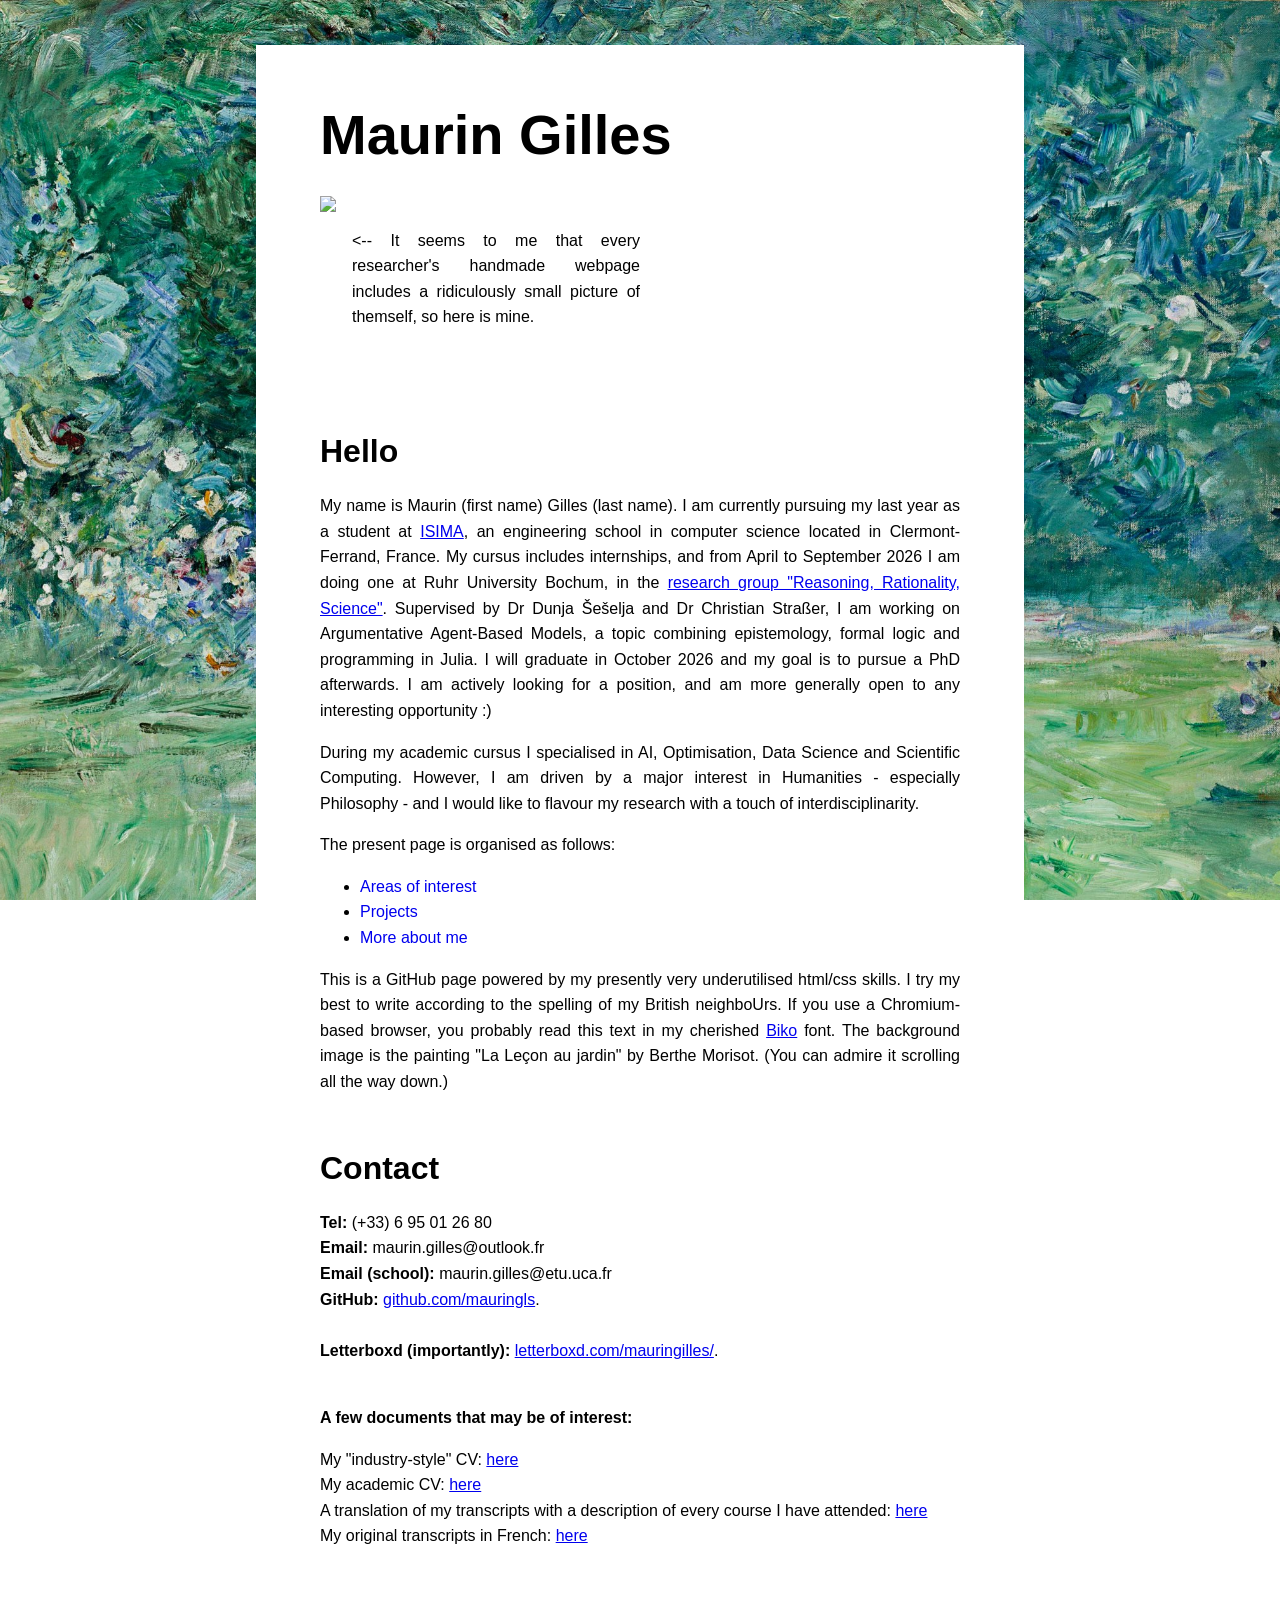
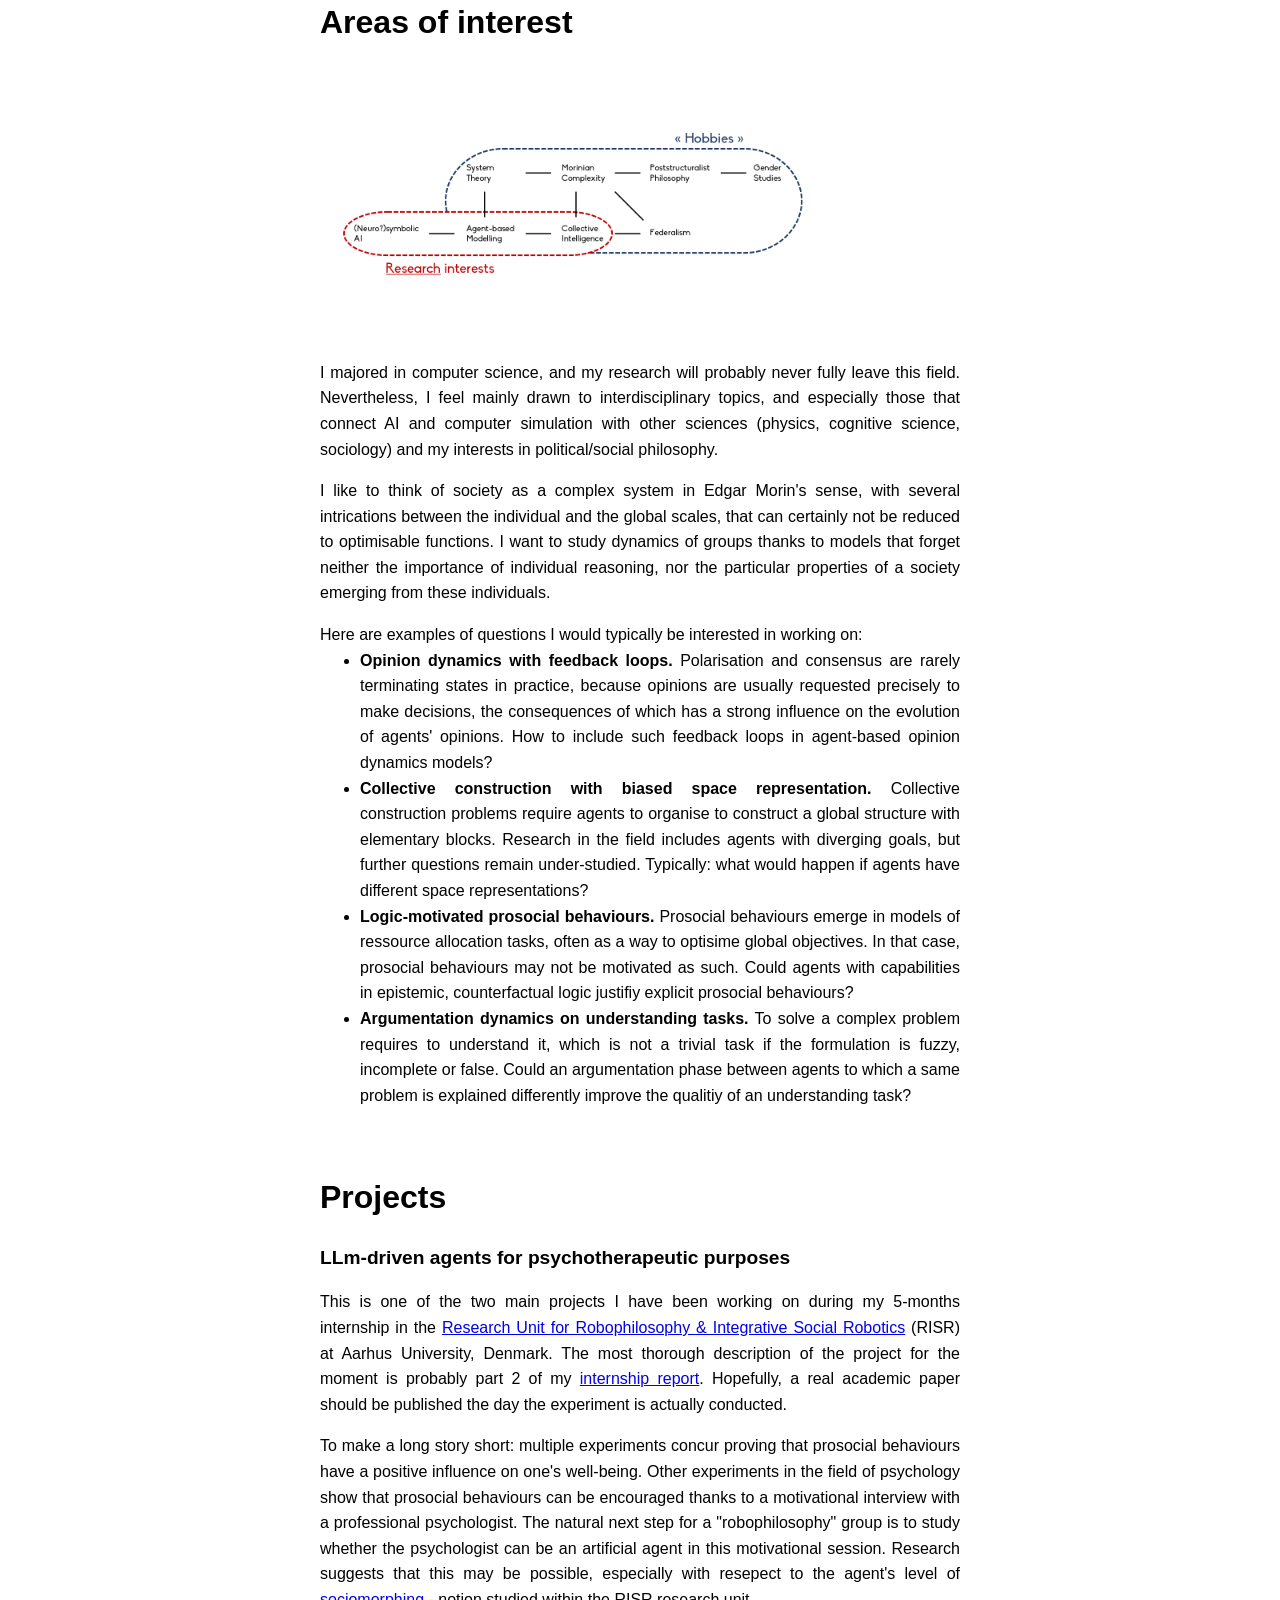
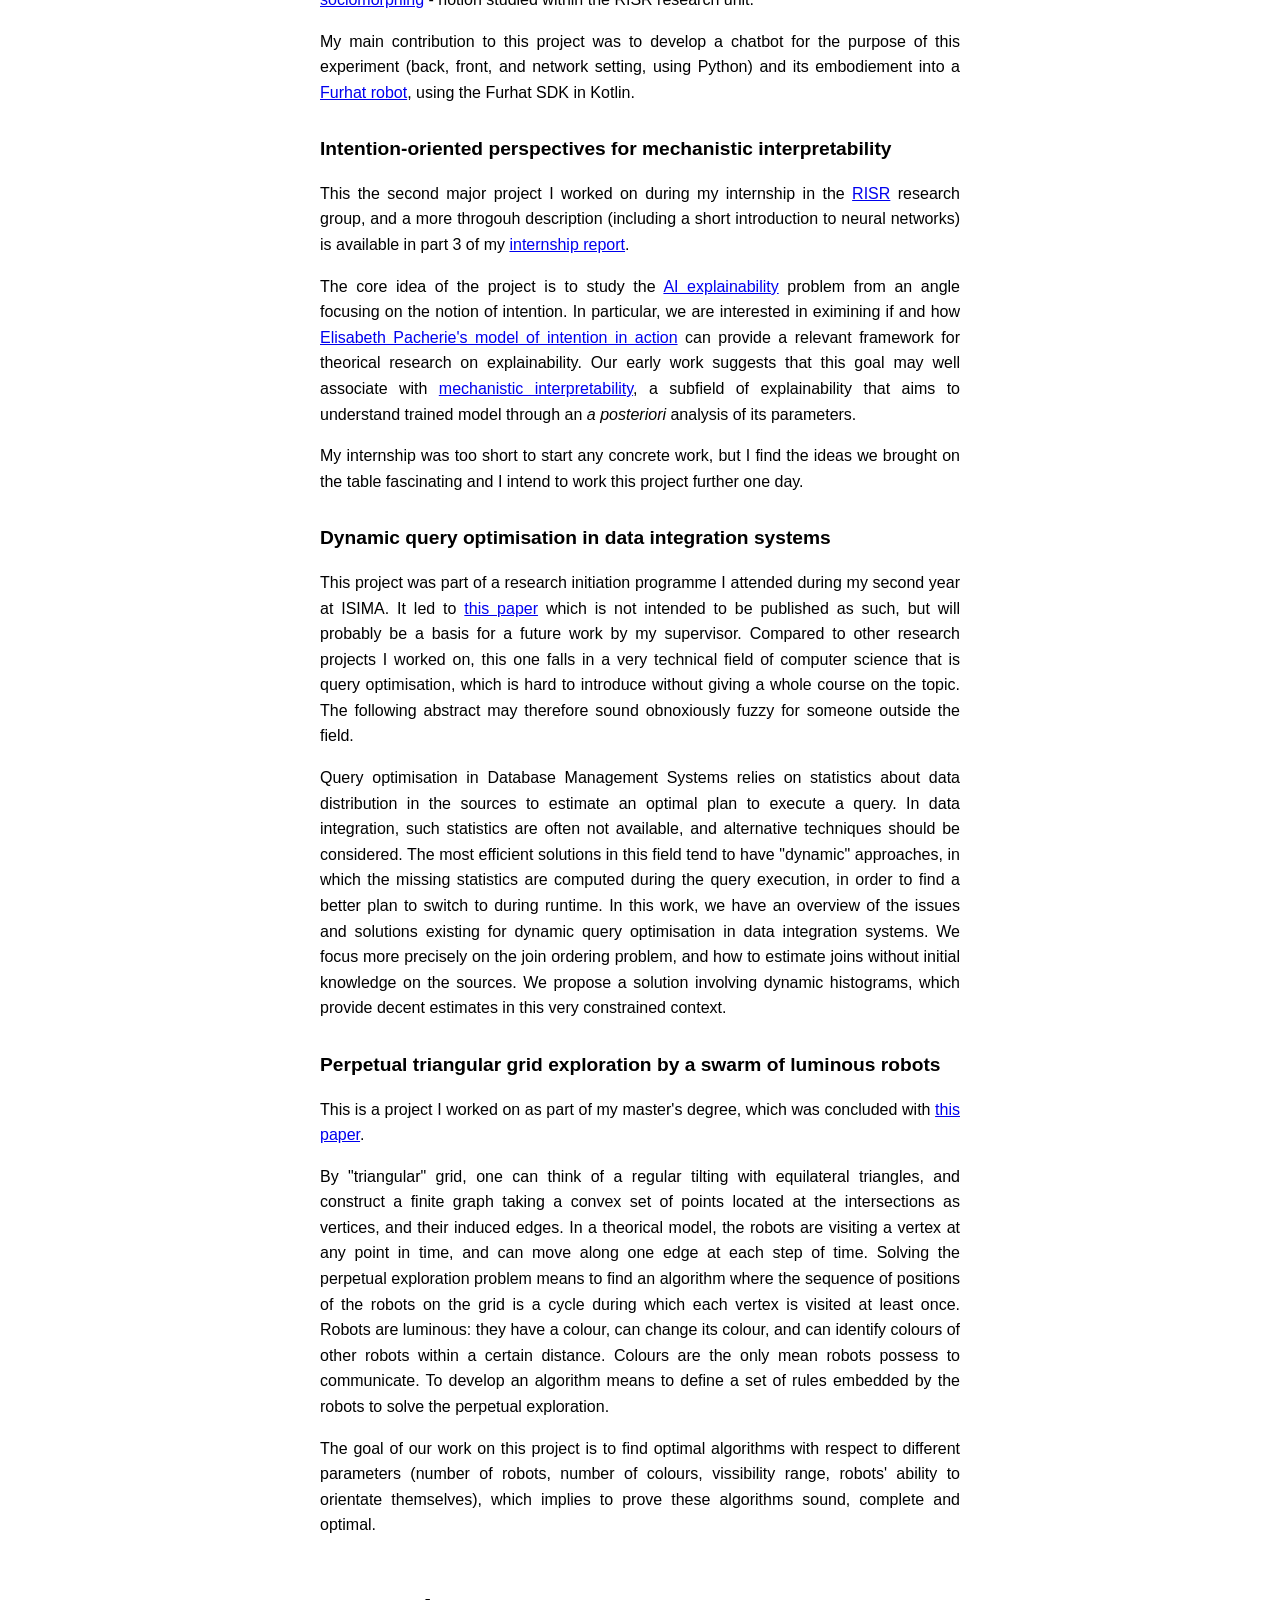
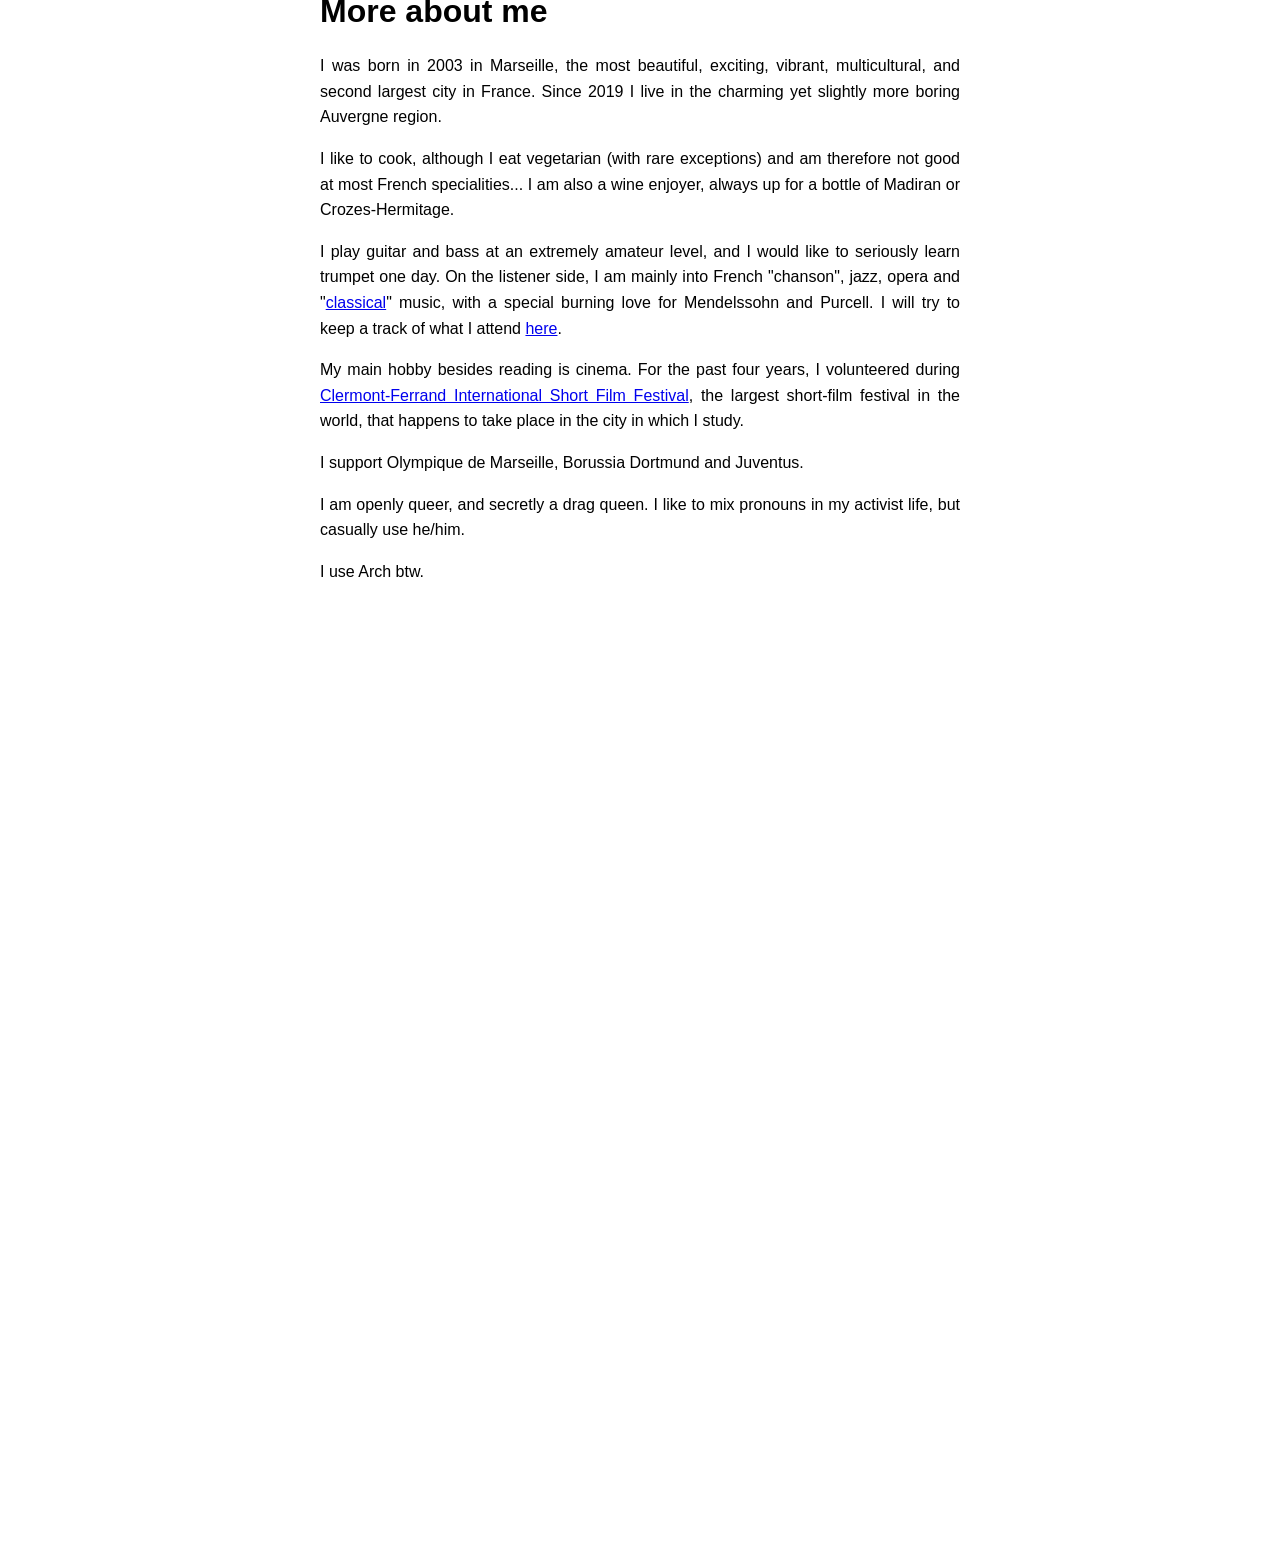
==== index.html @ c5a10802 "foot" ====
<!DOCTYPE html>
<html lang="en">
<head>
    <title>Maurin Gilles</title>
    <meta name="description" content="Maurin Gilles">
    <meta name="keywords" content="Maurin, Gilles, Maurin Gilles">
    <meta name="author" content="Maurin Gilles">
    <meta name="viewport" content="width=device-width, initial-scale=1">
    <meta charset="utf-8">
    <link rel="stylesheet" type="text/css" href="style.css">
</head>

<body>
    <h1>Maurin Gilles</h1>

    <div id="keywords">
        maurin, gilles, maurin gilles, morin, morin gilles, giles, maurin giles, morin giles, gile, maurin gile, morin gile,
        muarin, maruin, mauirn, maurni, maurnin,
        muarin gilles, maruin gilles, mauirn gilles, maurni gilles, maurnin gilles,
        gilles muarin, gilles maruin, gilles mauirn, gilles maurni, gilles maurnin,
        gilles maurin, gilles morin,
        qurin, qurin gilles, qurin giles, qurin gile,
        aurin, murin, mauin, mauri,
        aurin gilles, murin gilles, mauin gilles, mauri gilles,
        aurin giles, murin giles, mauin giles, mauri giles,
        gilles aurin, gilles murin, gilles mauin, gilles mauri,
        maaurin, mmaurin, mauurin, maurrin, mauriin, maurinn, moorin,
        maaurin gilles, mmaurin gilles, mauurin gilles, maurrin gilles, mauriin gilles, maurinn gilles,
        gilles maaurin, gilles mmaurin, gilles mauurin, gilles maurrin, gilles mauriin, gilles maurinn,
        mzurin, mqurin, mairin, mauein, mautin, maurun, mauron,
        mzurin gilles, mqurin gilles, mairin gilles, mauein gilles, mautin gilles, maurun gilles, mauron gilles,
        gilles mzurin, gilles mqurin, gilles mairin, gilles mauein, gilles mautin, gilles maurun, gilles mauron,
        m aurin, ma urin, mau rin, mauri n, m orin, mo rin, mor in, mori n,
        mauringls, mauringsl, maurinlsg, maurinlgs, maurinsgl, maurinslg,
        moringls, moringsl, morinlsg, morinlgs, morinsgl, morinslg,
        maurings, mauringl, maurinls, morings, moringl, morinls
    </div>

    <div id="photo">
        <img src="maurin.jpg"/>
        <p>&lt;-- It seems to me that every researcher's handmade webpage includes a ridiculously small picture of themself, so here is mine.</p>
    </div>

    <h2>Hello</h2>
    <p>
        My name is Maurin (first name) Gilles (last name). I am currently pursuing my last year as a student at <a href="https://www.isima.fr/en/home/">ISIMA</a>, an engineering school in computer science located in Clermont-Ferrand, France.
        My cursus includes internships, and from April to September 2026 I am doing one at Ruhr University Bochum, in the <a href="https://www.ruhr-uni-bochum.de/rrs-philosophy/">research group "Reasoning, Rationality, Science"</a>. Supervised by Dr Dunja Šešelja and Dr Christian Straßer, I am working on Argumentative Agent-Based Models, a topic combining epistemology, formal logic and programming in Julia.
        I will graduate in October 2026 and my goal is to pursue a PhD afterwards. I am actively looking for a position, and am more generally open to any interesting opportunity :)
    </p>
    <p>
        During my academic cursus I specialised in AI, Optimisation, Data Science and Scientific Computing. However, I am driven by a major interest in Humanities - especially Philosophy - and I would like to flavour my research with a touch of interdisciplinarity.
    </p>
    <p>
        The present page is organised as follows:
    </p>
    <ul>
        <li><a href="#aoi">Areas of interest</a>
        <li><a href="#projects">Projects</a>
        <li><a href="#mam">More about me</a>
    </ul>
    <p>
        This is a GitHub page powered by my presently very underutilised html/css skills. I try my best to write according to the spelling of my British neighboUrs.
        If you use a Chromium-based browser, you probably read this text in my cherished <a href="https://www.dafont.com/biko.font">Biko</a> font.
        The background image is the painting "La Leçon au jardin" by Berthe Morisot. (You can admire it scrolling all the way down.)
    </p>

    <h2>Contact</h2>
    <p>
        <b>Tel: </b> (+33) 6 95 01 26 80<br>
        <b>Email: </b> maurin.gilles@outlook.fr<br>
        <b>Email (school): </b> maurin.gilles@etu.uca.fr<br>
        <b>GitHub: </b> <a href="https://github.com/mauringls/">github.com/mauringls</a>.
        <br><br>
        <b>Letterboxd (importantly): </b> <a href="https://letterboxd.com/mauringilles/">letterboxd.com/mauringilles/</a>.
    </p>
    <p><br><b>A few documents that may be of interest:</b></p>
    <p>
        My "industry-style" CV: <a href="cv_industrie.pdf">here</a><br>
        My academic CV: <a href="cv_recherche.pdf">here</a><br>
        A translation of my transcripts with a description of every course I have attended: <a href="transcript_detail.pdf">here</a><br>
        My original transcripts in French: <a href="transcript_original.pdf">here</a>
    </p>

    <h2 id="aoi">Areas of interest</h2>


    <img src="areas_interest.png" id="aoimg">

    <p>
    I majored in computer science, and my research will probably never fully leave this field.
    Nevertheless, I feel mainly drawn to interdisciplinary topics, and especially those that connect AI and computer simulation with other sciences (physics, cognitive science, sociology) and my interests in political/social philosophy.
    </p>

    <p>
    I like to think of society as a complex system in Edgar Morin's sense, with several intrications between the individual and the global scales, that can certainly not be reduced to optimisable functions.
    I want to study dynamics of groups thanks to models that forget neither the importance of individual reasoning, nor the particular properties of a society emerging from these individuals.
    
    </p>
    Here are examples of questions I would typically be interested in working on:
    <ul>
        <li><b>Opinion dynamics with feedback loops.</b> Polarisation and consensus are rarely terminating states in practice, because opinions are usually requested precisely to make decisions, the consequences of which has a strong influence on the evolution of agents' opinions. How to include such feedback loops in agent-based opinion dynamics models?</li>
        <li><b>Collective construction with biased space representation.</b> Collective construction problems require agents to organise to construct a global structure with elementary blocks. Research in the field includes agents with diverging goals, but further questions remain under-studied. Typically: what would happen if agents have different space representations?</li>
        <li><b>Logic-motivated prosocial behaviours.</b> Prosocial behaviours emerge in models of ressource allocation tasks, often as a way to optisime global objectives. In that case, prosocial behaviours may not be motivated as such. Could agents with capabilities in epistemic, counterfactual logic justifiy explicit prosocial behaviours?</li>
        <li><b>Argumentation dynamics on understanding tasks.</b> To solve a complex problem requires to understand it, which is not a trivial task if the formulation is fuzzy, incomplete or false. Could an argumentation phase between agents to which a same problem is explained differently improve the qualitiy of an understanding task?</li>
    </ul>
    </p>

    <h2 id="projects">Projects</h2>
    <h3>LLm-driven agents for psychotherapeutic purposes</h3>

    <p>
        This is one of the two main projects I have been working on during my 5-months internship in the <a href="https://cas.au.dk/en/robophilosophy">Research Unit for Robophilosophy & Integrative Social Robotics</a> (RISR) at Aarhus University, Denmark.
        The most thorough description of the project for the moment is probably part 2 of my <a href="risr_internship_report.pdf">internship report</a>. Hopefully, a real academic paper should be published the day the experiment is actually conducted.
    </p>
    <p>
        To make a long story short: multiple experiments concur proving that prosocial behaviours have a positive influence on one's well-being.
        Other experiments in the field of psychology show that prosocial behaviours can be encouraged thanks to a motivational interview with a professional psychologist.
        The natural next step for a "robophilosophy" group is to study whether the psychologist can be an artificial agent in this motivational session.
        Research suggests that this may be possible, especially with resepect to the agent's level of <a href="https://pure.au.dk/portal/en/publications/sociomorphing-not-anthropomorphizing-towards-a-typology-of-experi/">sociomorphing</a> - notion studied within the RISR research unit.
    </p>
    <p>
        My main contribution to this project was to develop a chatbot for the purpose of this experiment (back, front, and network setting, using Python) and its embodiement into a <a href="https://www.furhatrobotics.com/">Furhat robot</a>, using the Furhat SDK in Kotlin.
    </p>

    <h3>Intention-oriented perspectives for mechanistic interpretability</h3>

    <p>
        This the second major project I worked on during my internship in the <a href="https://cas.au.dk/en/robophilosophy">RISR</a> research group, and a more throgouh description (including a short introduction to neural networks) is available in part 3 of my <a href="risr_internship_report.pdf">internship report</a>.
    </p>
    <p>
        The core idea of the project is to study the <a href="https://spawn-queue.acm.org/doi/10.1145/3236386.3241340">AI explainability</a> problem from an angle focusing on the notion of intention.
        In particular, we are interested in eximining if and how <a href="https://hal.science/ijn_00353954v1">Elisabeth Pacherie's model of intention in action</a> can provide a relevant framework for theorical research on explainability.
        Our early work suggests that this goal may well associate with <a href="https://www.neelnanda.io/mechanistic-interpretability/glossary">mechanistic interpretability</a>, a subfield of explainability that aims to understand trained model through an <i>a posteriori</i> analysis of its parameters.
    </p>
    <p>
        My internship was too short to start any concrete work, but I find the ideas we brought on the table fascinating and I intend to work this project further one day.
    </p>


    <h3>Dynamic query optimisation in data integration systems</h3>

    <p>
        This project was part of a research initiation programme I attended during my second year at ISIMA. It led to <a href="dynamic_query_opti_dis.pdf">this paper</a> which is not intended to be published as such, but will probably be a basis for a future work by my supervisor.
        Compared to other research projects I worked on, this one falls in a very technical field of computer science that is query optimisation, which is hard to introduce without giving a whole course on the topic.
        The following abstract may therefore sound obnoxiously fuzzy for someone outside the field.
    </p>
    <p>
        Query optimisation in Database Management Systems relies on statistics about data distribution in the sources to estimate an optimal plan to execute a query.
        In data integration, such statistics are often not available, and alternative techniques should be considered.
        The most efficient solutions in this field tend to have "dynamic" approaches, in which the missing statistics are computed during the query execution, in order to find a better plan to switch to during runtime.
        In this work, we have an overview of the issues and solutions existing for dynamic query optimisation in data integration systems.
        We focus more precisely on the join ordering problem, and how to estimate joins without initial knowledge on the sources.
        We propose a solution involving dynamic histograms, which provide decent estimates in this very constrained context.
    </p>

    <h3>Perpetual triangular grid exploration by a swarm of luminous robots</h3>

    <p>
        This is a project I worked on as part of my master's degree, which was concluded with <a href="triangular_grid_exploration.pdf">this paper</a>.
    </p>
    <p>
        By "triangular" grid, one can think of a regular tilting with equilateral triangles, and construct a finite graph taking a convex set of points located at the intersections as vertices, and their induced edges.
        In a theorical model, the robots are visiting a vertex at any point in time, and can move along one edge at each step of time. Solving the perpetual exploration problem means to find an algorithm where the sequence of positions of the robots on the grid is a cycle during which each vertex is visited at least once.
        Robots are luminous: they have a colour, can change its colour, and can identify colours of other robots within a certain distance. 
        Colours are the only mean robots possess to communicate. To develop an algorithm means to define a set of rules embedded by the robots to solve the perpetual exploration.
    </p>
    <p>
        The goal of our work on this project is to find optimal algorithms with respect to different parameters (number of robots, number of colours, vissibility range, robots' ability to orientate themselves), which implies to prove these algorithms sound, complete and optimal.
    </p>

    <h2 id="mam">More about me</h2>
    <p>I was born in 2003 in Marseille, the most beautiful, exciting, vibrant, multicultural, and second largest city in France. Since 2019 I live in the charming yet slightly more boring Auvergne region.</p>
    <p>I like to cook, although I eat vegetarian (with rare exceptions) and am therefore not good at most French specialities... I am also a wine enjoyer, always up for a bottle of Madiran or Crozes-Hermitage.</p>
    <p>I play guitar and bass at an extremely amateur level, and I would like to seriously learn trumpet one day. On the listener side, I am mainly into French "chanson", jazz, opera and "<a href="https://www.ethanhein.com/wp/2016/what-should-we-call-classical-music/">classical</a>" music, with a special burning love for Mendelssohn and Purcell.
    I will try to keep a track of what I attend <a href="concerts.html">here</a>.</p>
    <p>My main hobby besides reading is cinema. For the past four years, I volunteered during <a href="https://clermont-filmfest.org/en/global/home/">Clermont-Ferrand International Short Film Festival</a>, the largest short-film festival in the world, that happens to take place in the city in which I study.</p>
    <p>I support Olympique de Marseille, Borussia Dortmund and Juventus.</p>
    <p>I am openly queer, and secretly a drag queen. I like to mix pronouns in my activist life, but casually use he/him.</p>
    <p>I use Arch btw.</p>
</body>
---- style.css ----
@font-face {
  font-family: biko;
  /*src: url(https://www.dafont.com/biko.font);*/
  src: url(https://fonts2u.com/biko-light.font);
}

html, body, div, a,
h1, h2, h3, h4, h5, h6, p, blockquote,
em, img, strong, var, caption,.articles_list, .articles_list,
table, tbody, tfoot, thead, tr, th, td,
article, aside, figcaption, footer, header,
nav, section, button {
    margin: 0;
    padding: 0;
    border: 0;
    font-size: 100%;
    font-family: biko, Calibri, Gill Sans, Arial, Helvetica, sans-serif;
    vertical-align: baseline;
    box-sizing: border-box;
    overflow: auto;
    margin-block-start: 0;
    margin-block-end: 0;
    margin-inline-start: 0px;
    margin-inline-end: 0px;
    text-decoration: none;
    line-height: 1.6em;
}

html {
    background-image:url(morisot.jpg);
    background-size:cover;
    background-position: center;
    background-repeat: no-repeat;
    background-attachment: fixed;
}

body {
    margin: 5vh 20vw 100vh 20vw;
    padding: 5vh 5vw;
    background:white;
}

h1 {
    font-size:3.5em;
}

h2{
    margin-top:1.5em;
    font-size:2em;
}

h3{
    font-size:1.2em;
}

h2 + h3{
    margin-top: 1em;
}

p + h3{
    margin-top: 1.5em;
}

p + ul{
    margin-top: 0em;
}

#photo{
    display:inline-flex;
    margin:1em 0;
}

#photo img{
    max-width:10vw;
    max-height:20vh;
}

#aoimg{
/*     display: block;
    margin:auto; */
    max-width:40vw;
    max-height:40vh;
}

p {
    margin:1em 0;
    text-align:justify;
}

p a {
    text-decoration: underline;
}

ul {
    text-align: justify;
}

#photo p{
    max-width:25vw;
    padding:1em;
    align-self: flex-end;
}

#keywords{
    margin:0px;
    padding:0px;
    font-size:0px;
}

.poc{
    font-size:2.5em;
    margin-top:0.5em;
}

.biglist{
    list-style:none;
}

.biglist li{
    padding-bottom: 0.5em;
}

.biglist li h3{
    font-size:150%;
    margin-bottom: 0.5em;
}

@media only screen and (max-width: 767px) {
    body {
        margin: 15px 15px 100vh 15px;
        padding: 5vh 6vw;
    }

    #photo{
        display:inline-flex;
        margin:1em 0;
    }

    #photo img{
        max-width:70vw;
        max-height:15vh;
    }

    #photo p{
        margin:0px;
        padding:0px;
        font-size:0px;
    }

    h1 {
        font-size:2.5em;
    }

    h2{
        margin-top:1em;
        font-size:1.5em;
    }

    h3{
        font-size:1.2em;
    }

    p, li{
        font-size:0.9em;
    }

    .biglist{
        padding-left:0;
    }

    .biglist li ul{
        padding-left:5vw;
    }
    
}
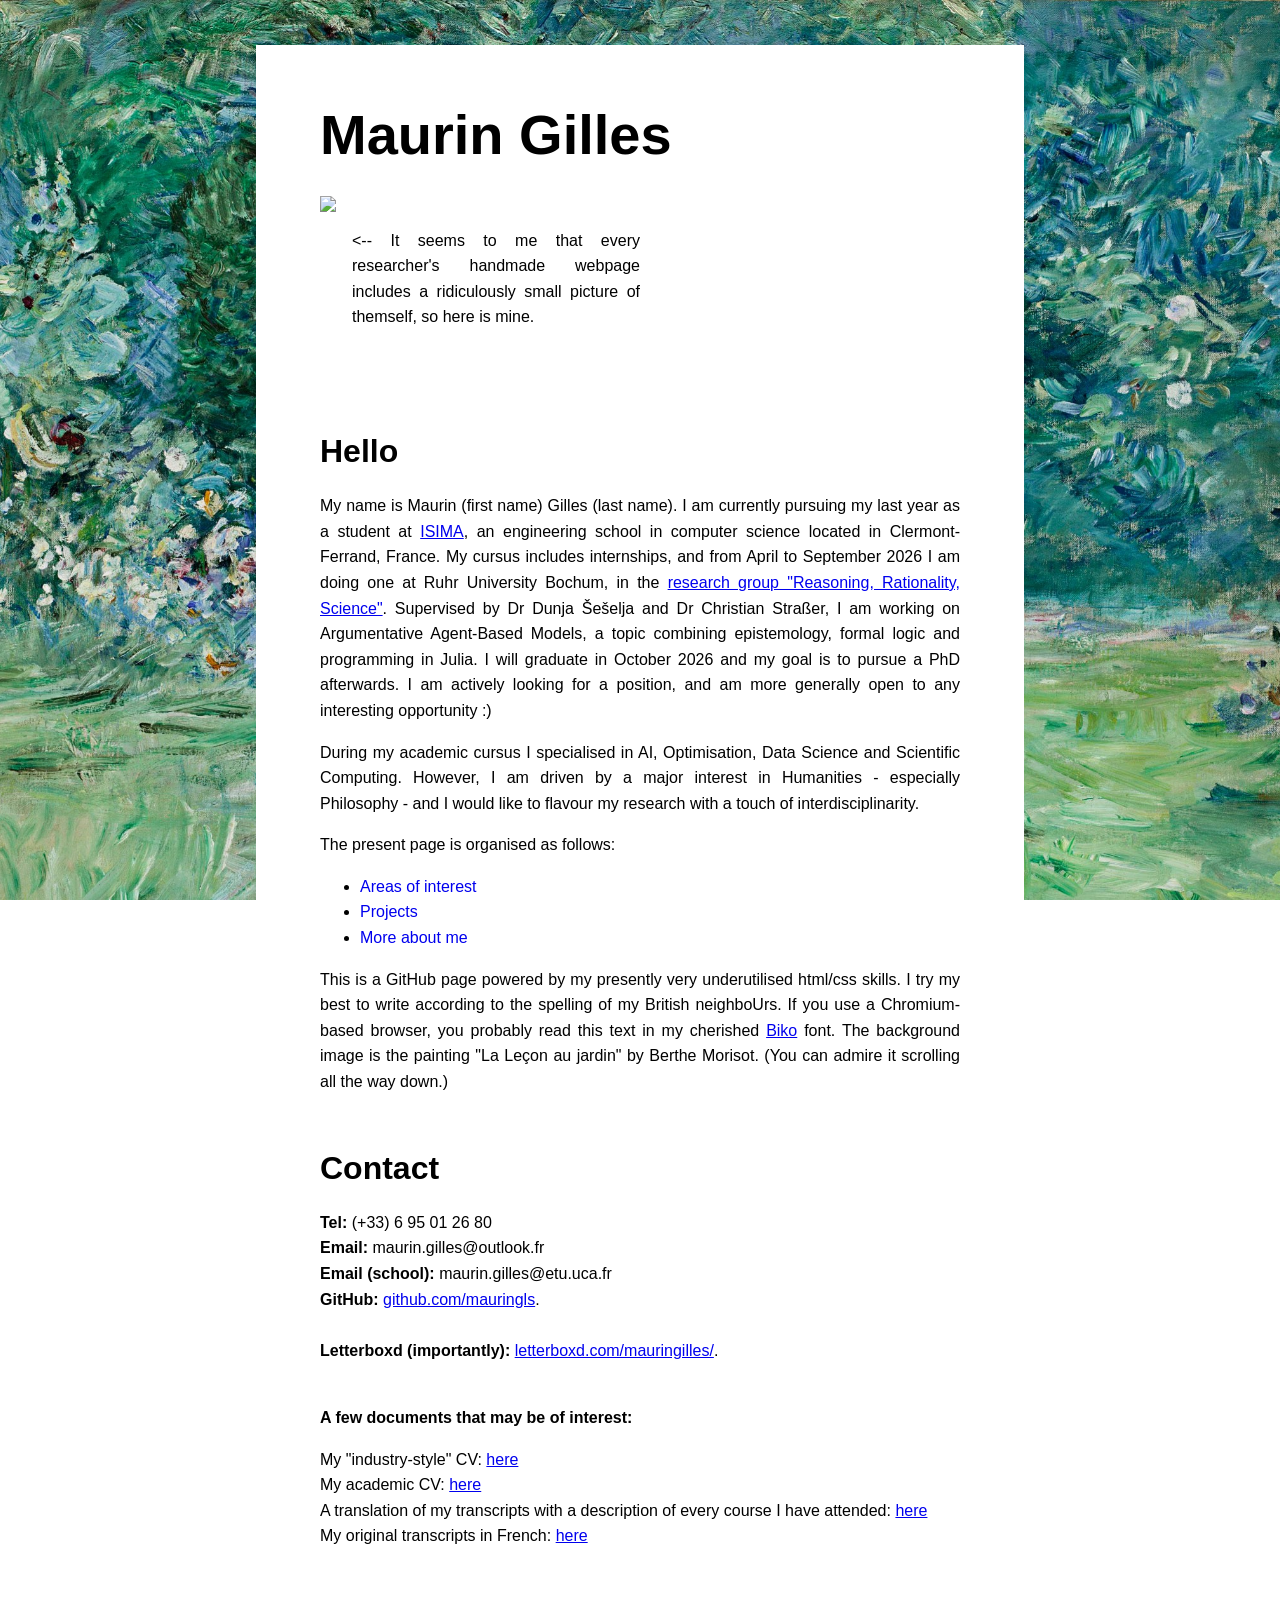
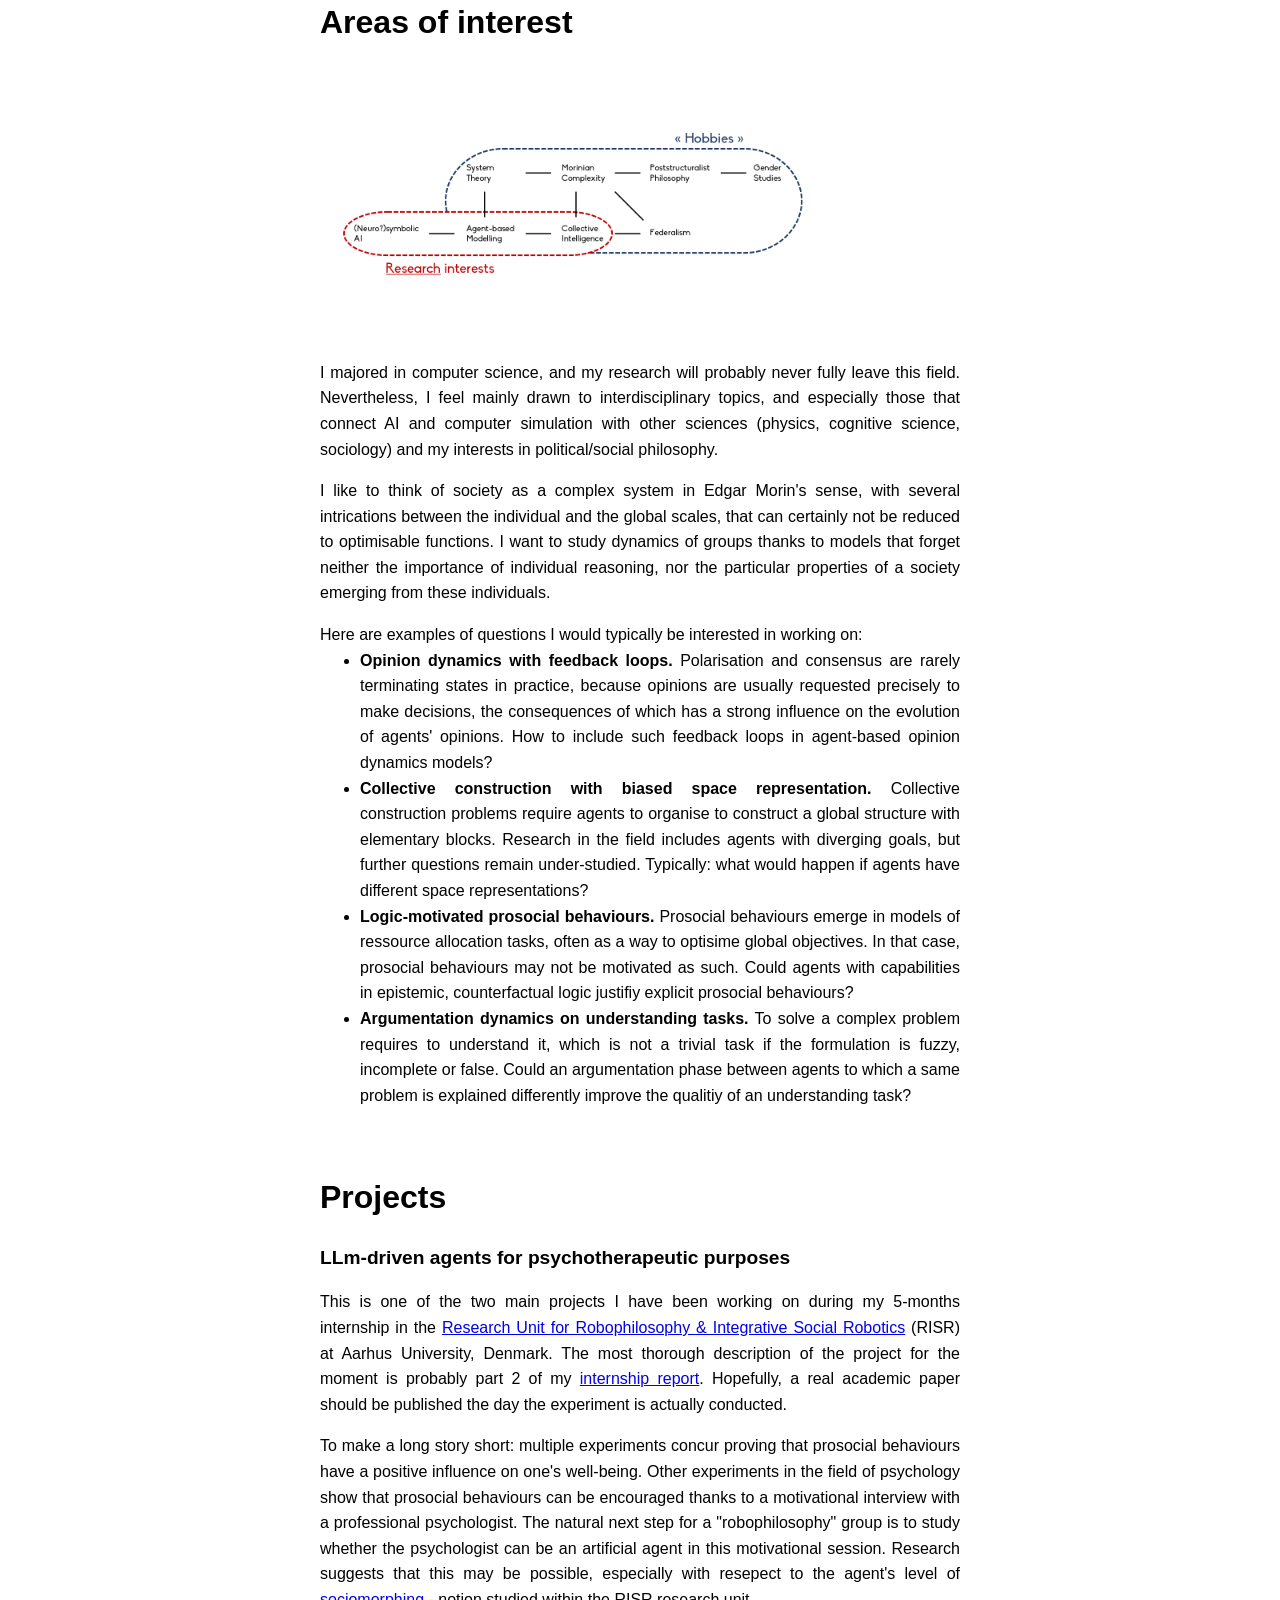
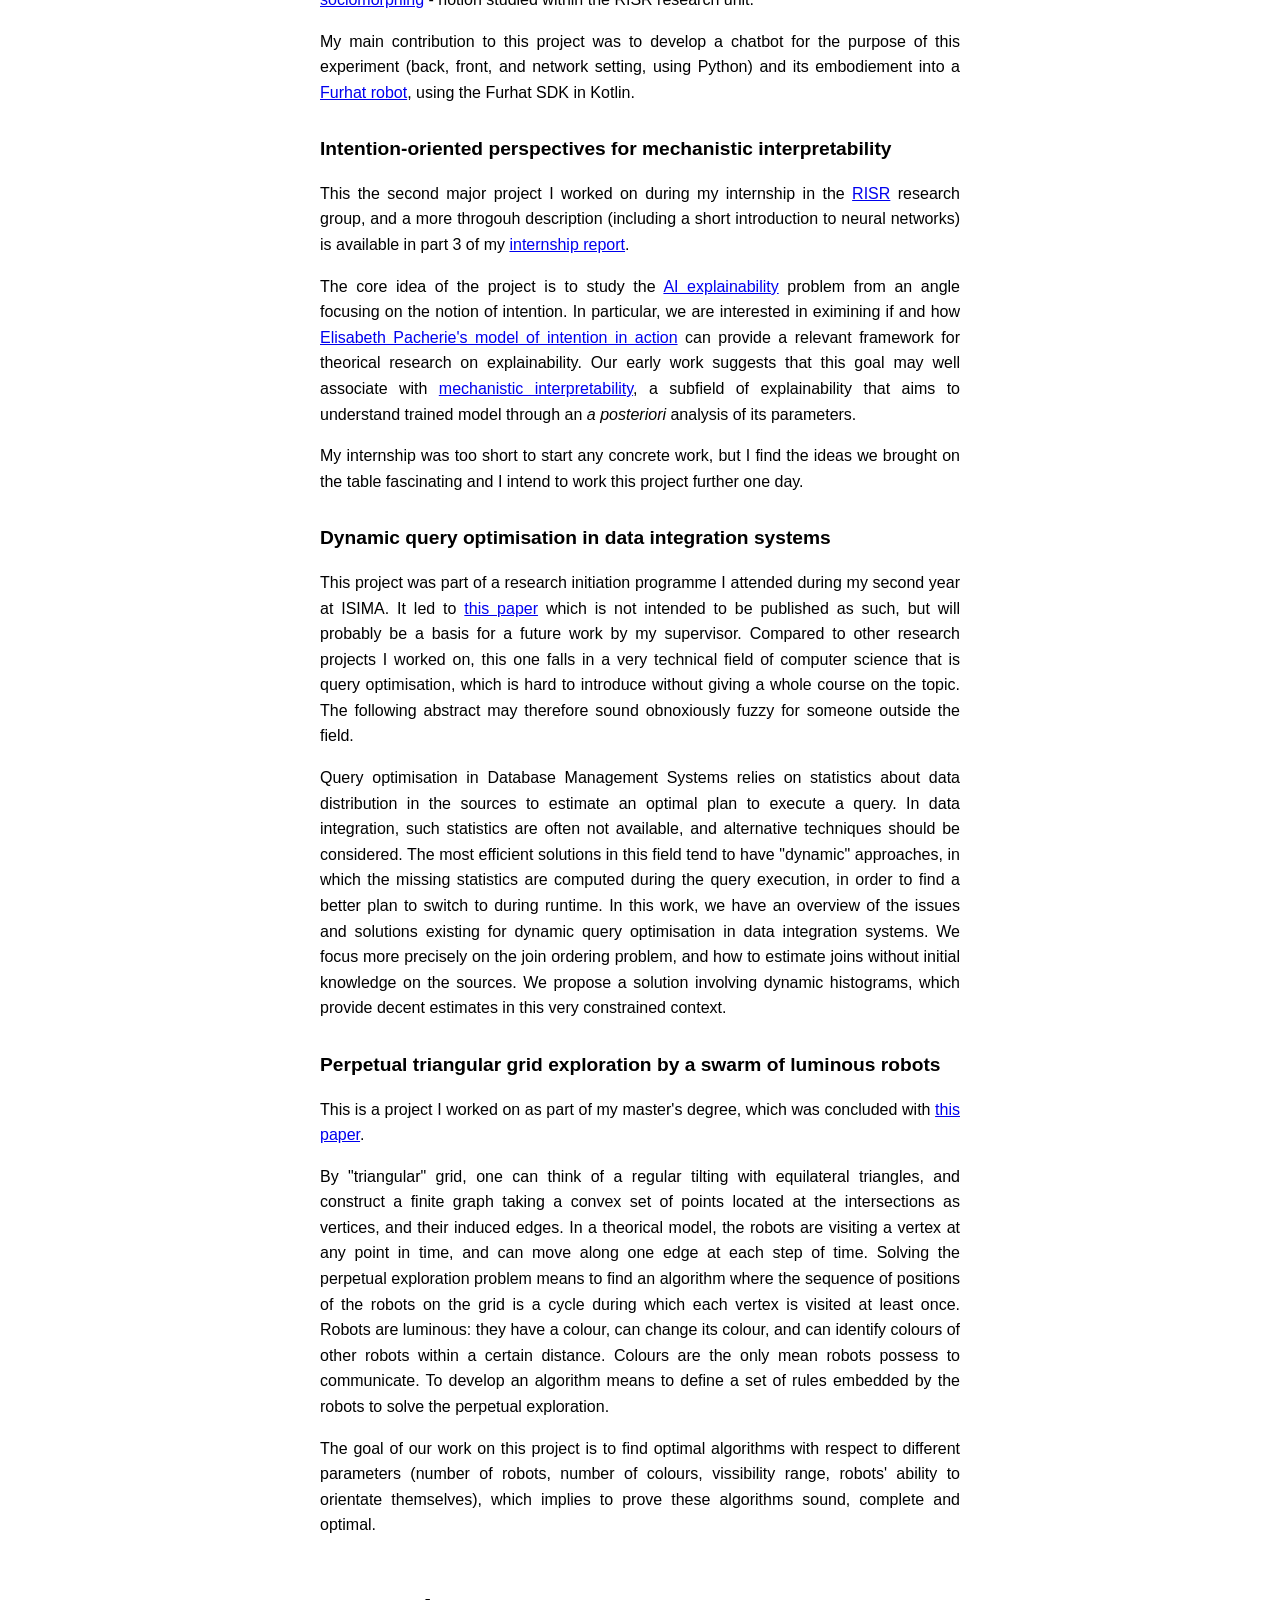
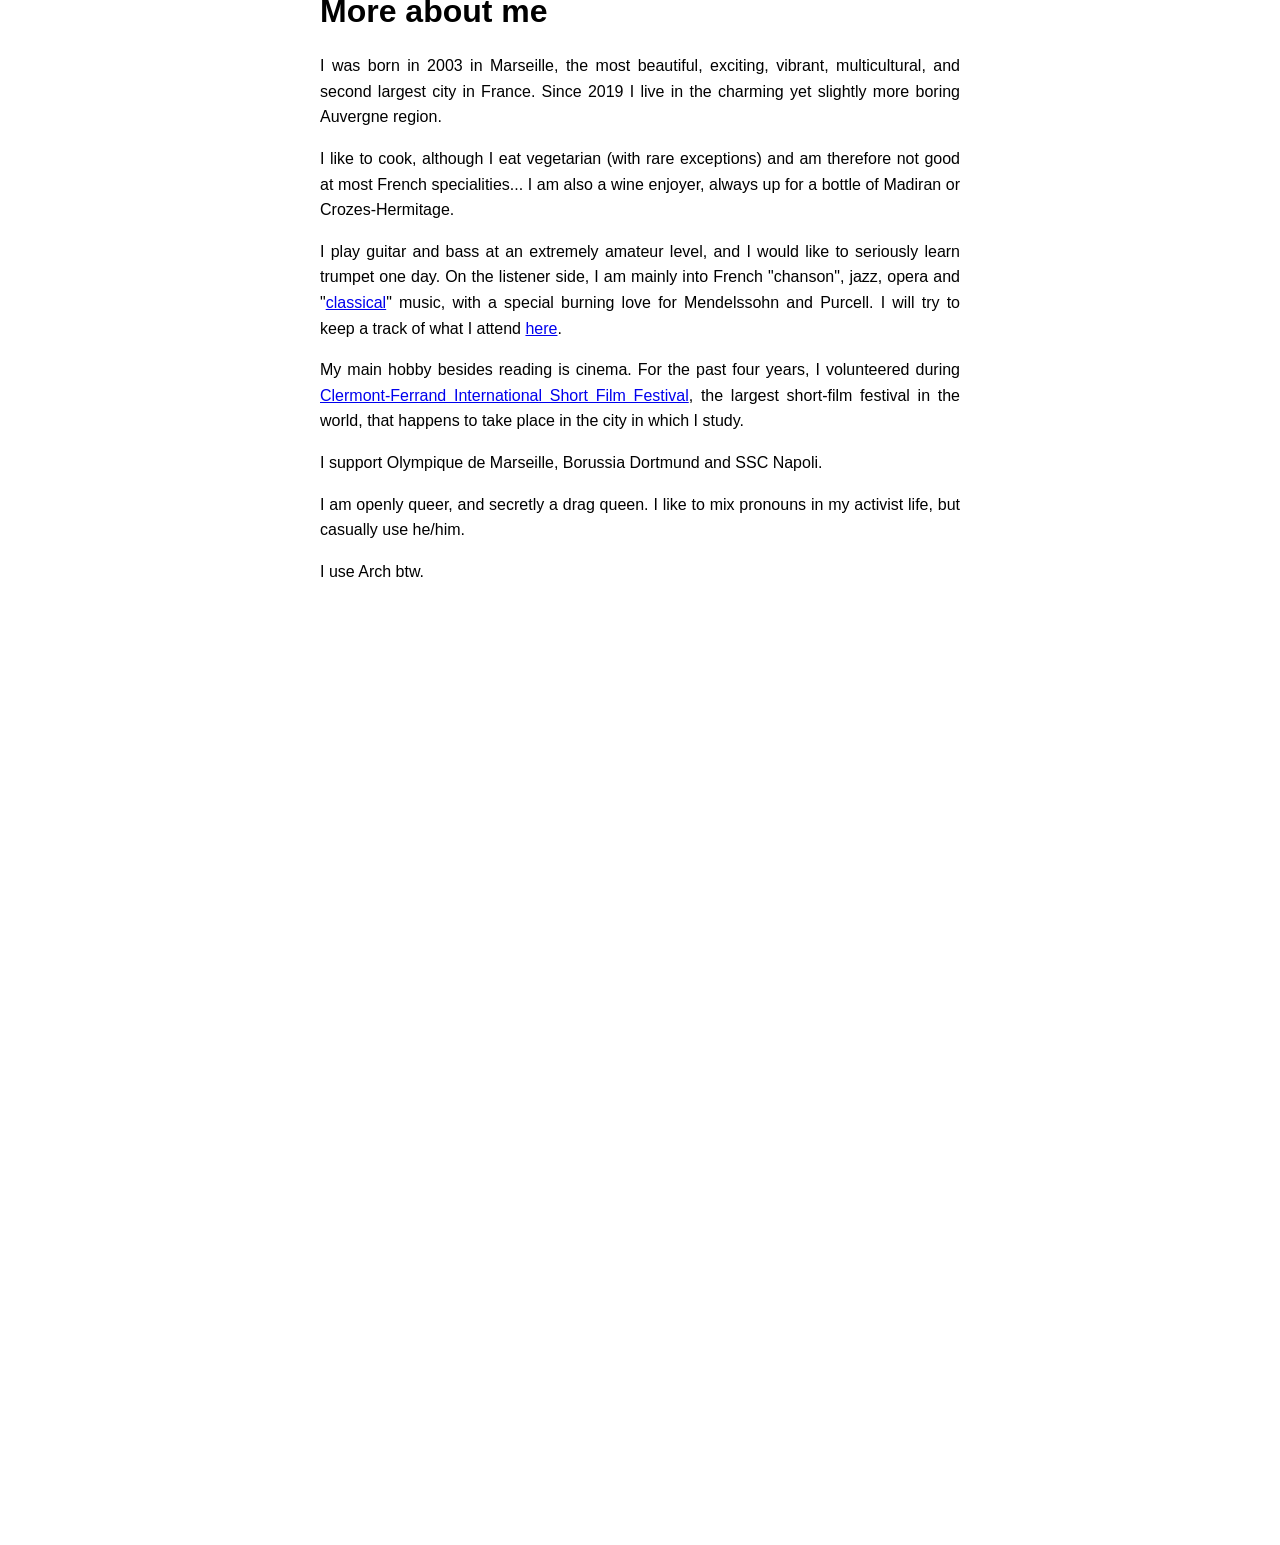
==== commit e7f5354d: "foot changed my mind" ====
--- a/index.html
+++ b/index.html
@@ -174,7 +174,7 @@
     <p>I play guitar and bass at an extremely amateur level, and I would like to seriously learn trumpet one day. On the listener side, I am mainly into French "chanson", jazz, opera and "<a href="https://www.ethanhein.com/wp/2016/what-should-we-call-classical-music/">classical</a>" music, with a special burning love for Mendelssohn and Purcell.
     I will try to keep a track of what I attend <a href="concerts.html">here</a>.</p>
     <p>My main hobby besides reading is cinema. For the past four years, I volunteered during <a href="https://clermont-filmfest.org/en/global/home/">Clermont-Ferrand International Short Film Festival</a>, the largest short-film festival in the world, that happens to take place in the city in which I study.</p>
-    <p>I support Olympique de Marseille, Borussia Dortmund and Juventus.</p>
+    <p>I support Olympique de Marseille, Borussia Dortmund and SSC Napoli.</p>
     <p>I am openly queer, and secretly a drag queen. I like to mix pronouns in my activist life, but casually use he/him.</p>
     <p>I use Arch btw.</p>
 </body>
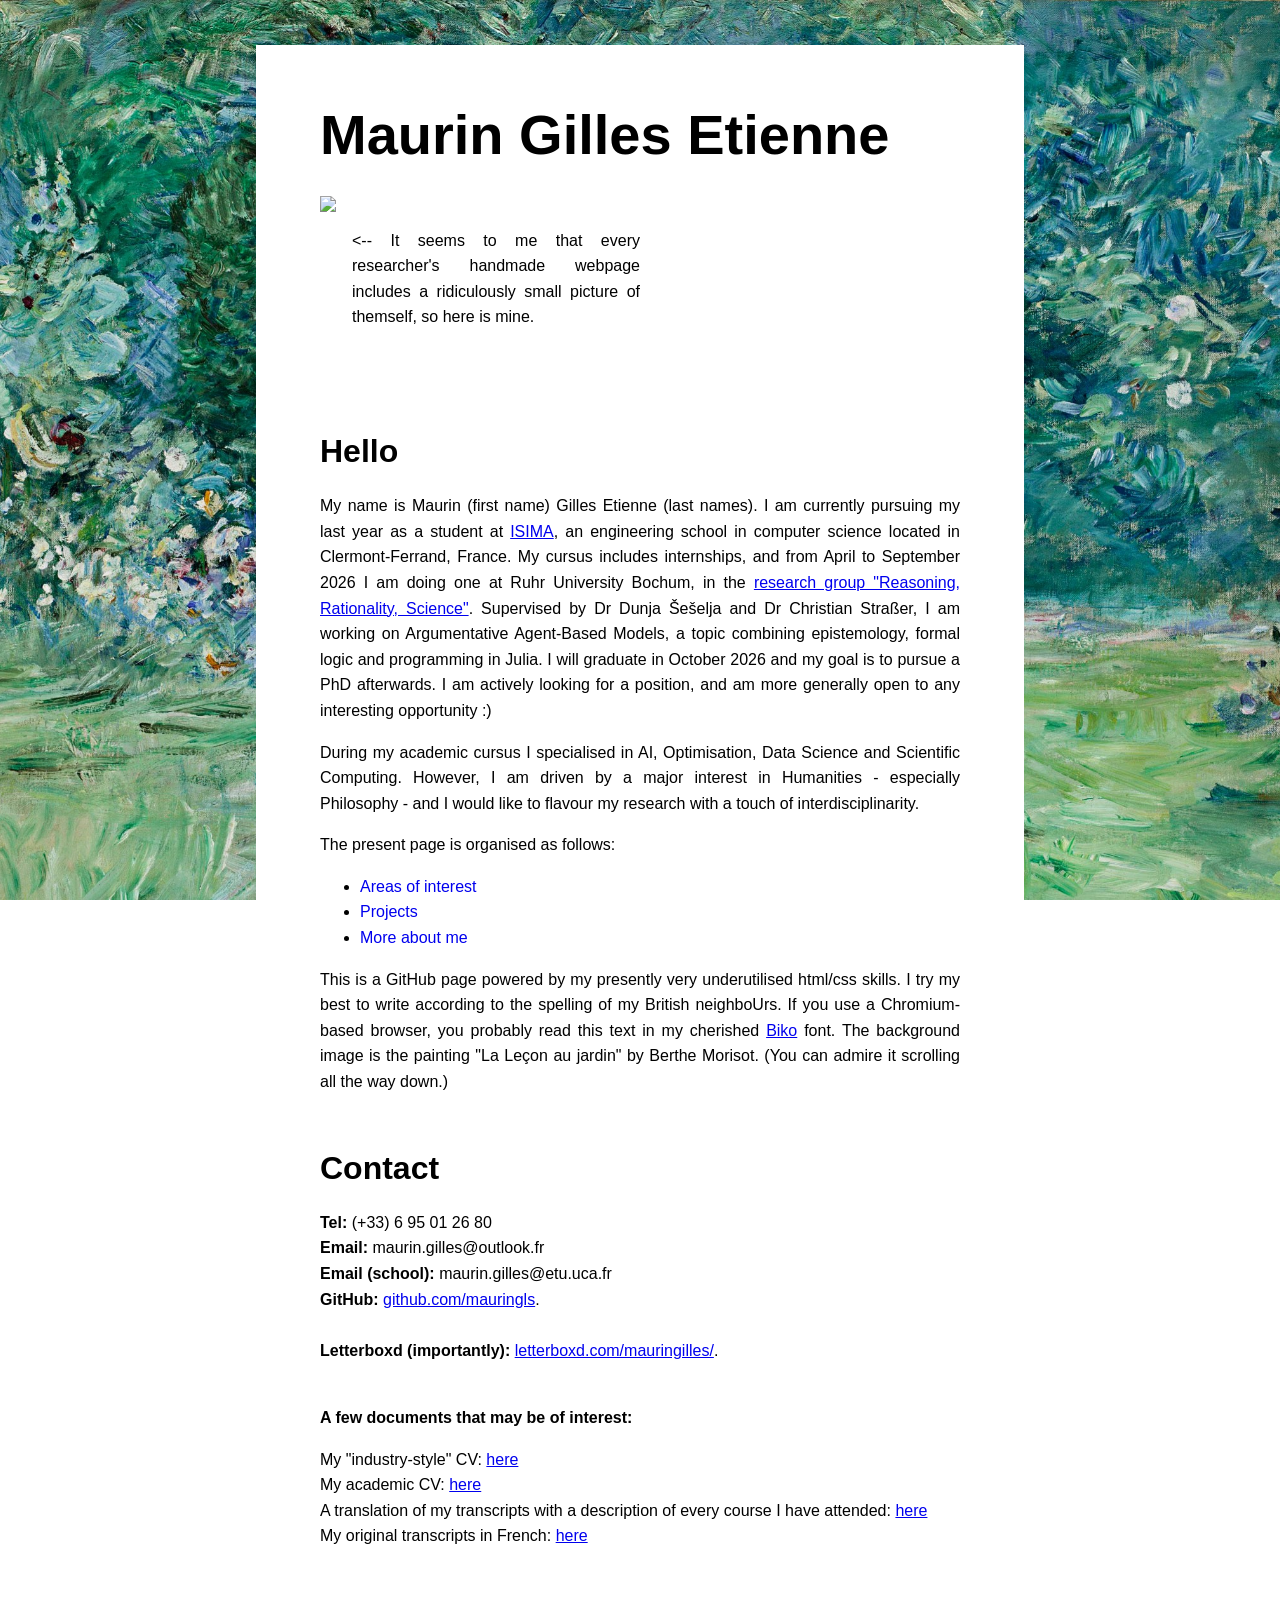
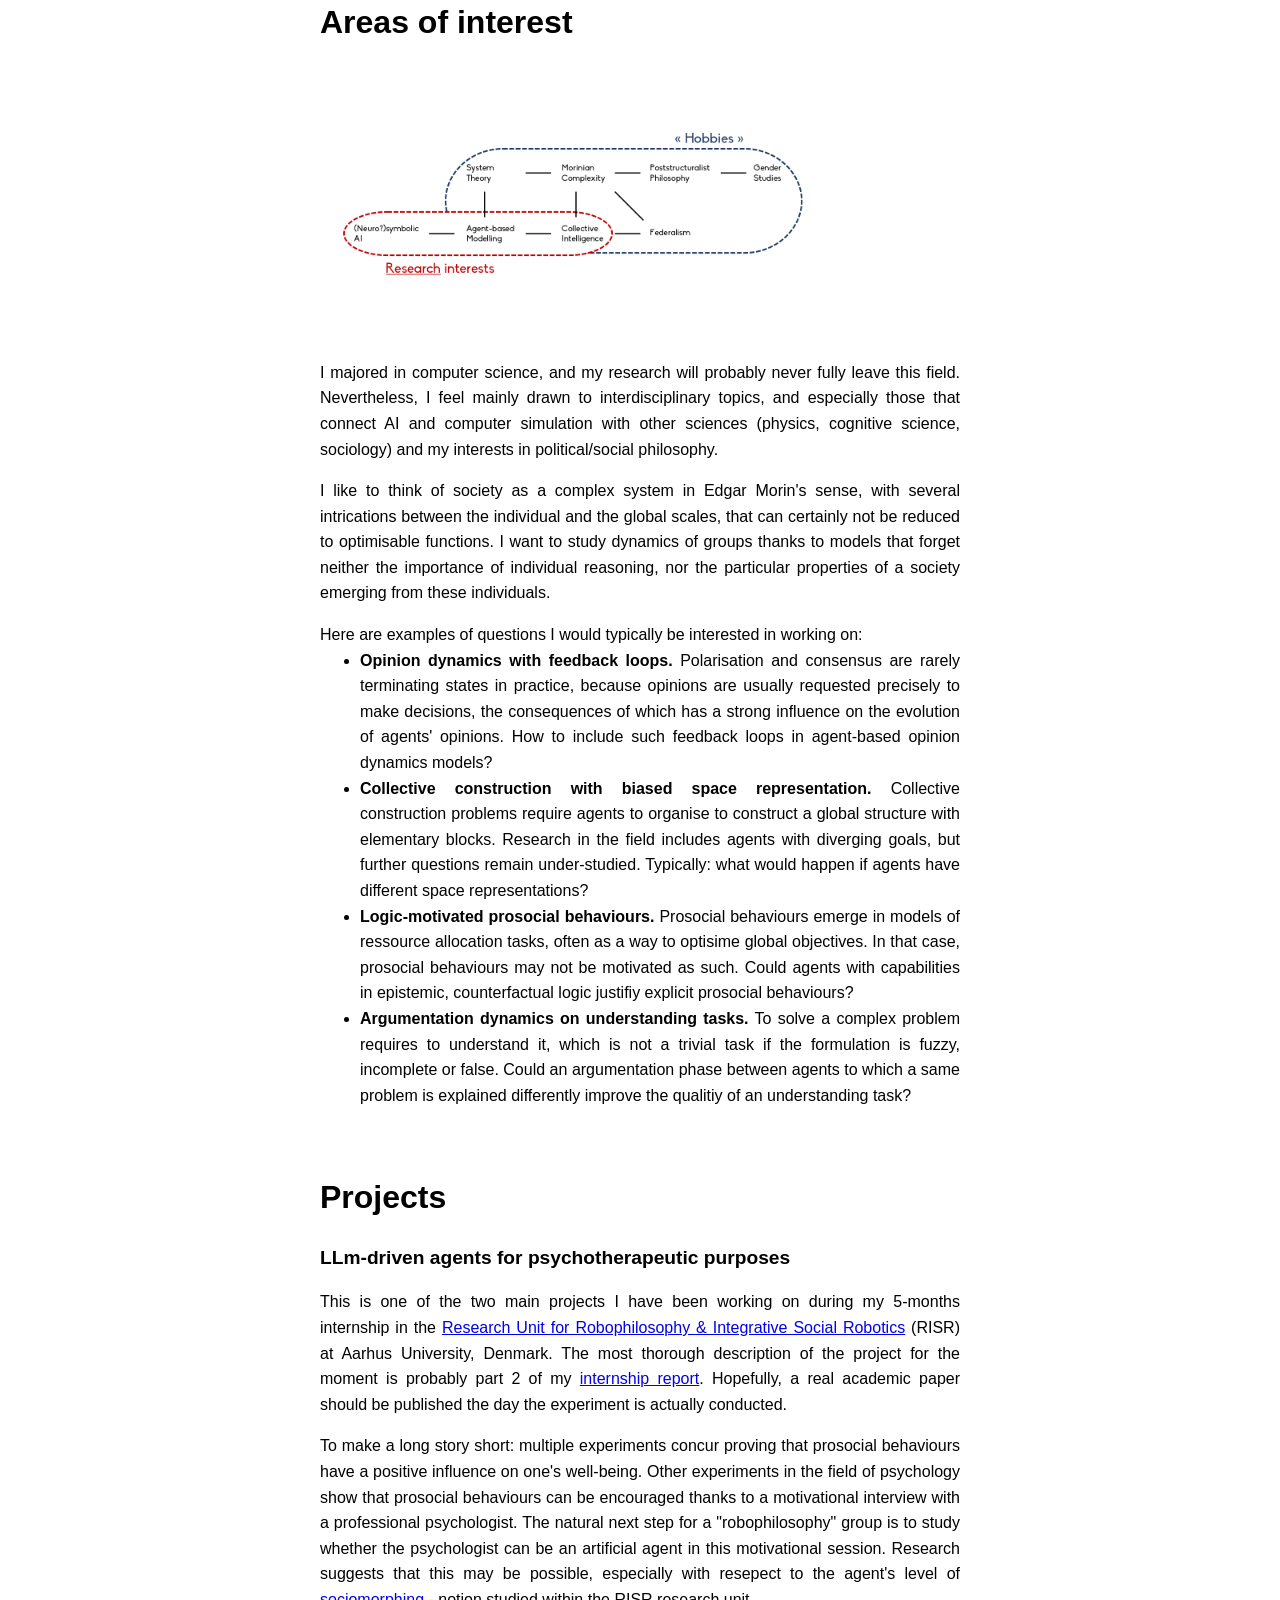
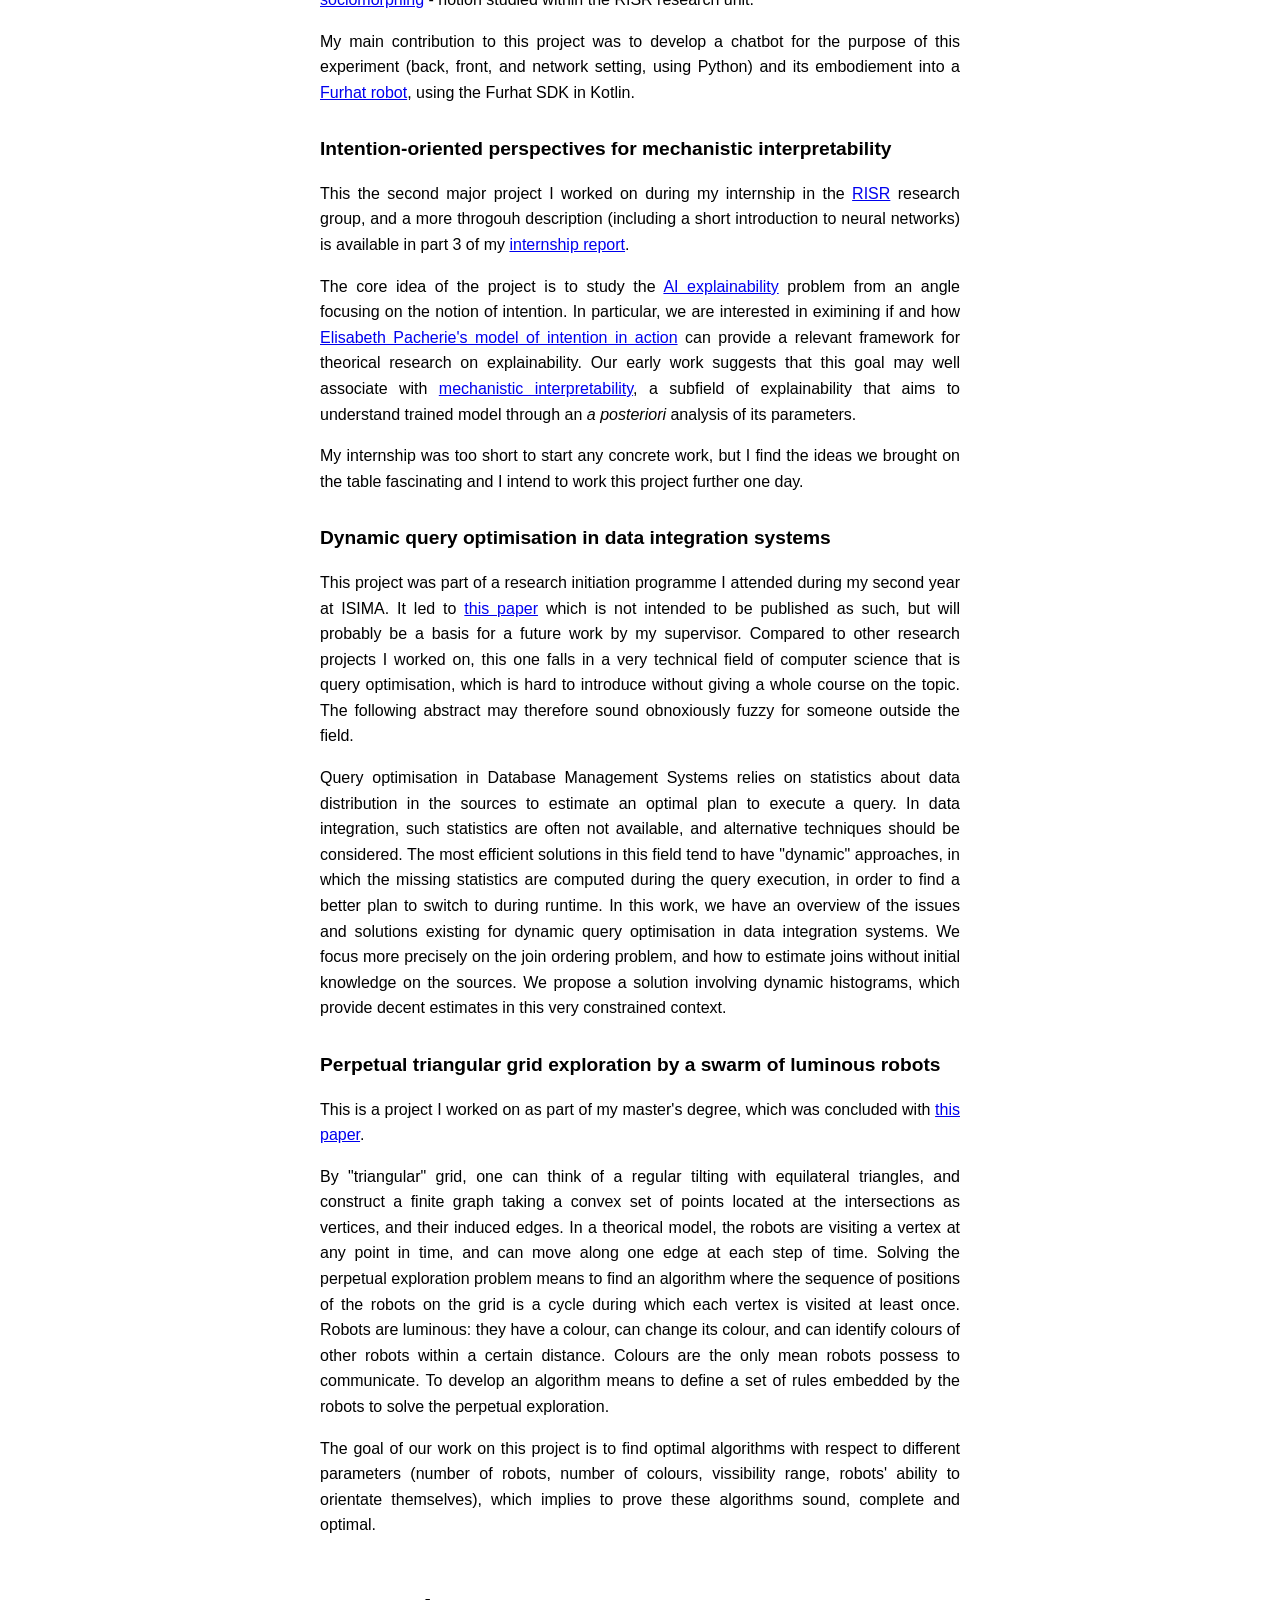
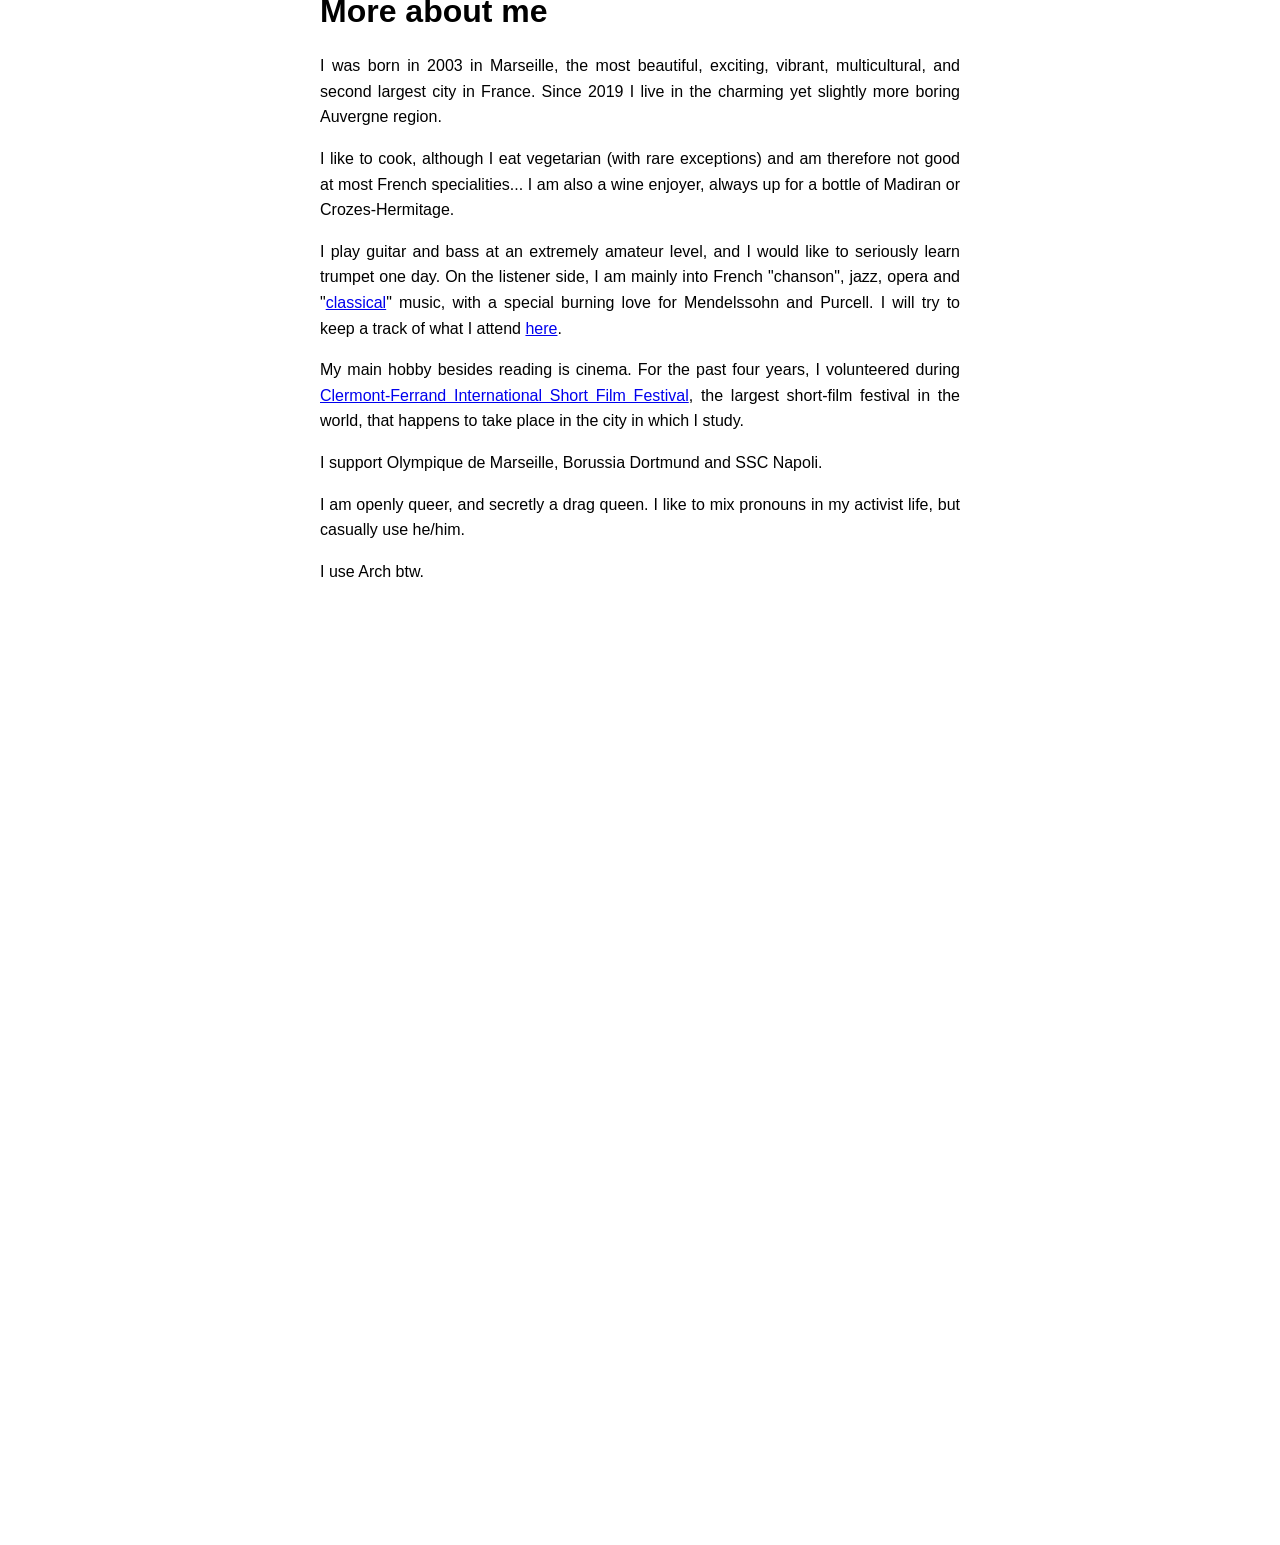
==== commit 8e840c85: "etienne" ====
--- a/index.html
+++ b/index.html
@@ -1,7 +1,7 @@
 <!DOCTYPE html>
 <html lang="en">
 <head>
-    <title>Maurin Gilles</title>
+    <title>Maurin Gilles Etienne</title>
     <meta name="description" content="Maurin Gilles">
     <meta name="keywords" content="Maurin, Gilles, Maurin Gilles">
     <meta name="author" content="Maurin Gilles">
@@ -11,7 +11,7 @@
 </head>
 
 <body>
-    <h1>Maurin Gilles</h1>
+    <h1>Maurin Gilles Etienne</h1>
 
     <div id="keywords">
         maurin, gilles, maurin gilles, morin, morin gilles, giles, maurin giles, morin giles, gile, maurin gile, morin gile,
@@ -43,7 +43,7 @@
 
     <h2>Hello</h2>
     <p>
-        My name is Maurin (first name) Gilles (last name). I am currently pursuing my last year as a student at <a href="https://www.isima.fr/en/home/">ISIMA</a>, an engineering school in computer science located in Clermont-Ferrand, France.
+        My name is Maurin (first name) Gilles Etienne (last names). I am currently pursuing my last year as a student at <a href="https://www.isima.fr/en/home/">ISIMA</a>, an engineering school in computer science located in Clermont-Ferrand, France.
         My cursus includes internships, and from April to September 2026 I am doing one at Ruhr University Bochum, in the <a href="https://www.ruhr-uni-bochum.de/rrs-philosophy/">research group "Reasoning, Rationality, Science"</a>. Supervised by Dr Dunja Šešelja and Dr Christian Straßer, I am working on Argumentative Agent-Based Models, a topic combining epistemology, formal logic and programming in Julia.
         I will graduate in October 2026 and my goal is to pursue a PhD afterwards. I am actively looking for a position, and am more generally open to any interesting opportunity :)
     </p>
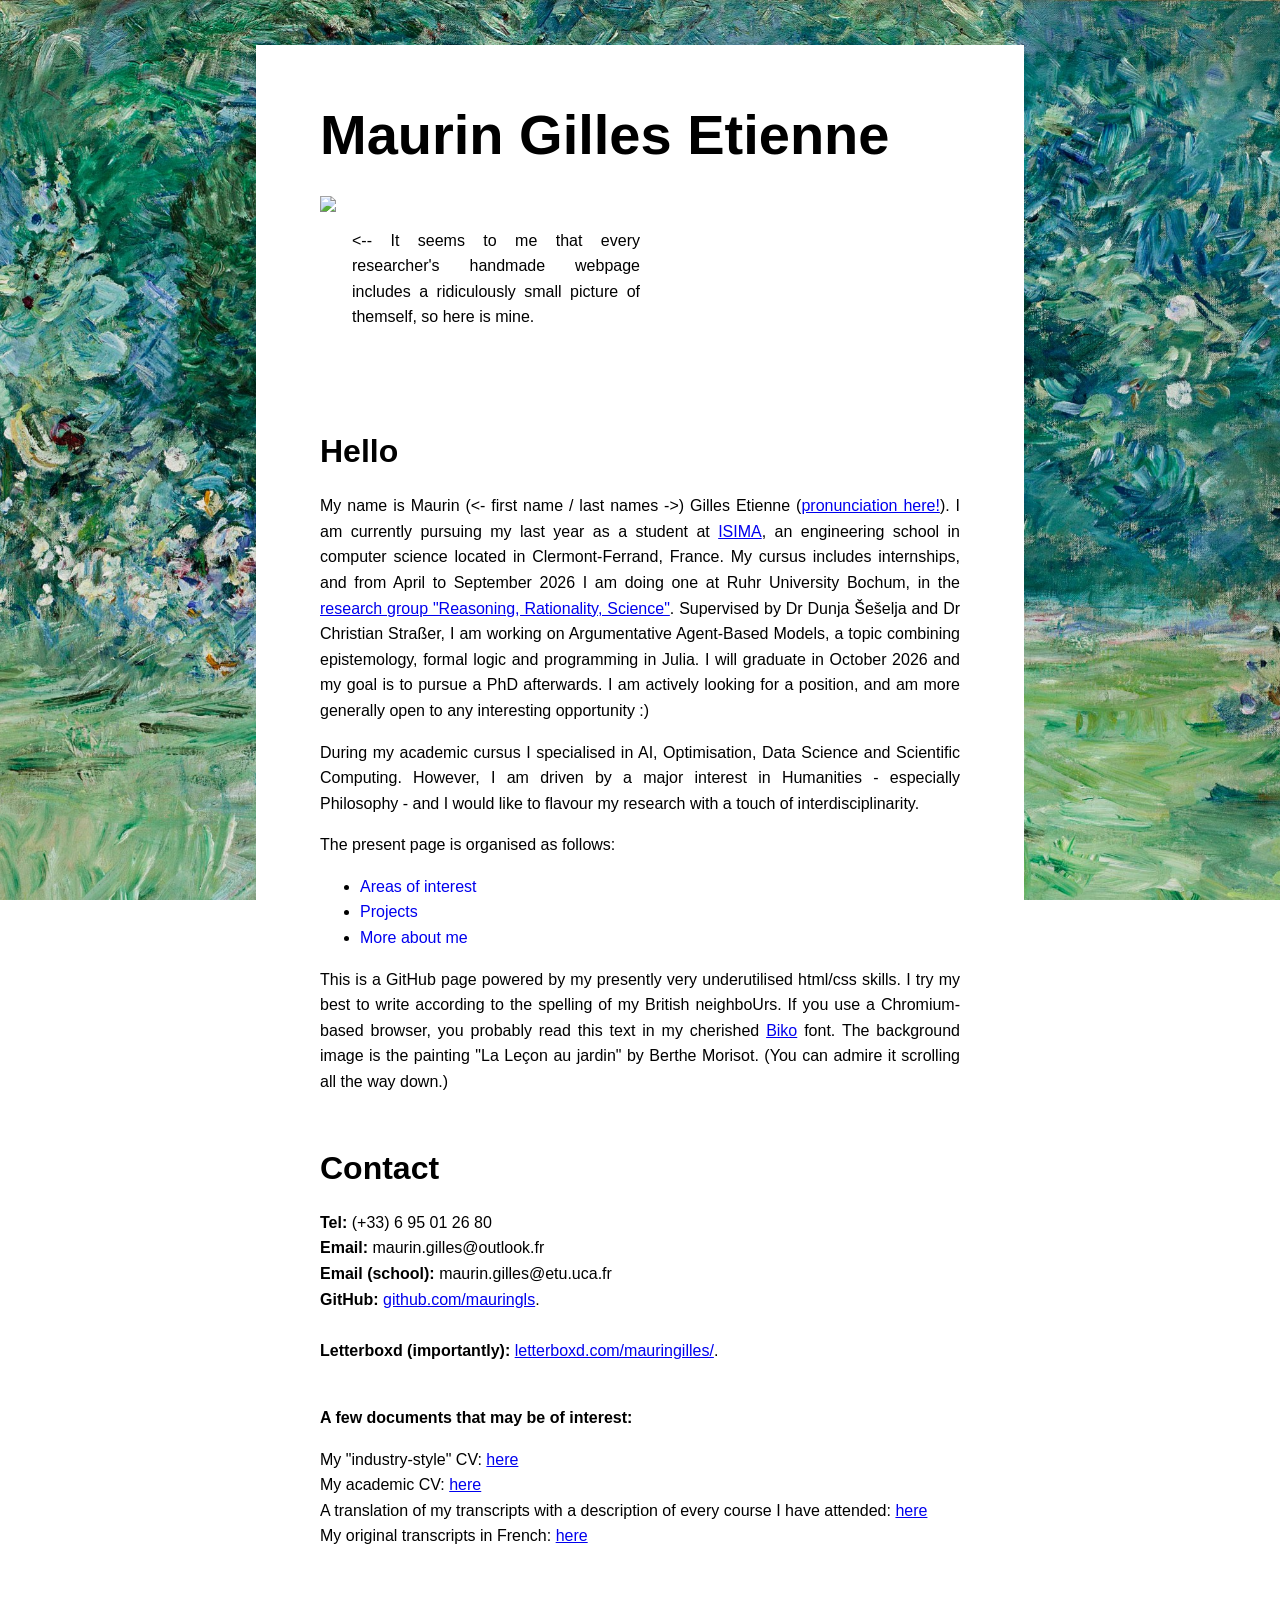
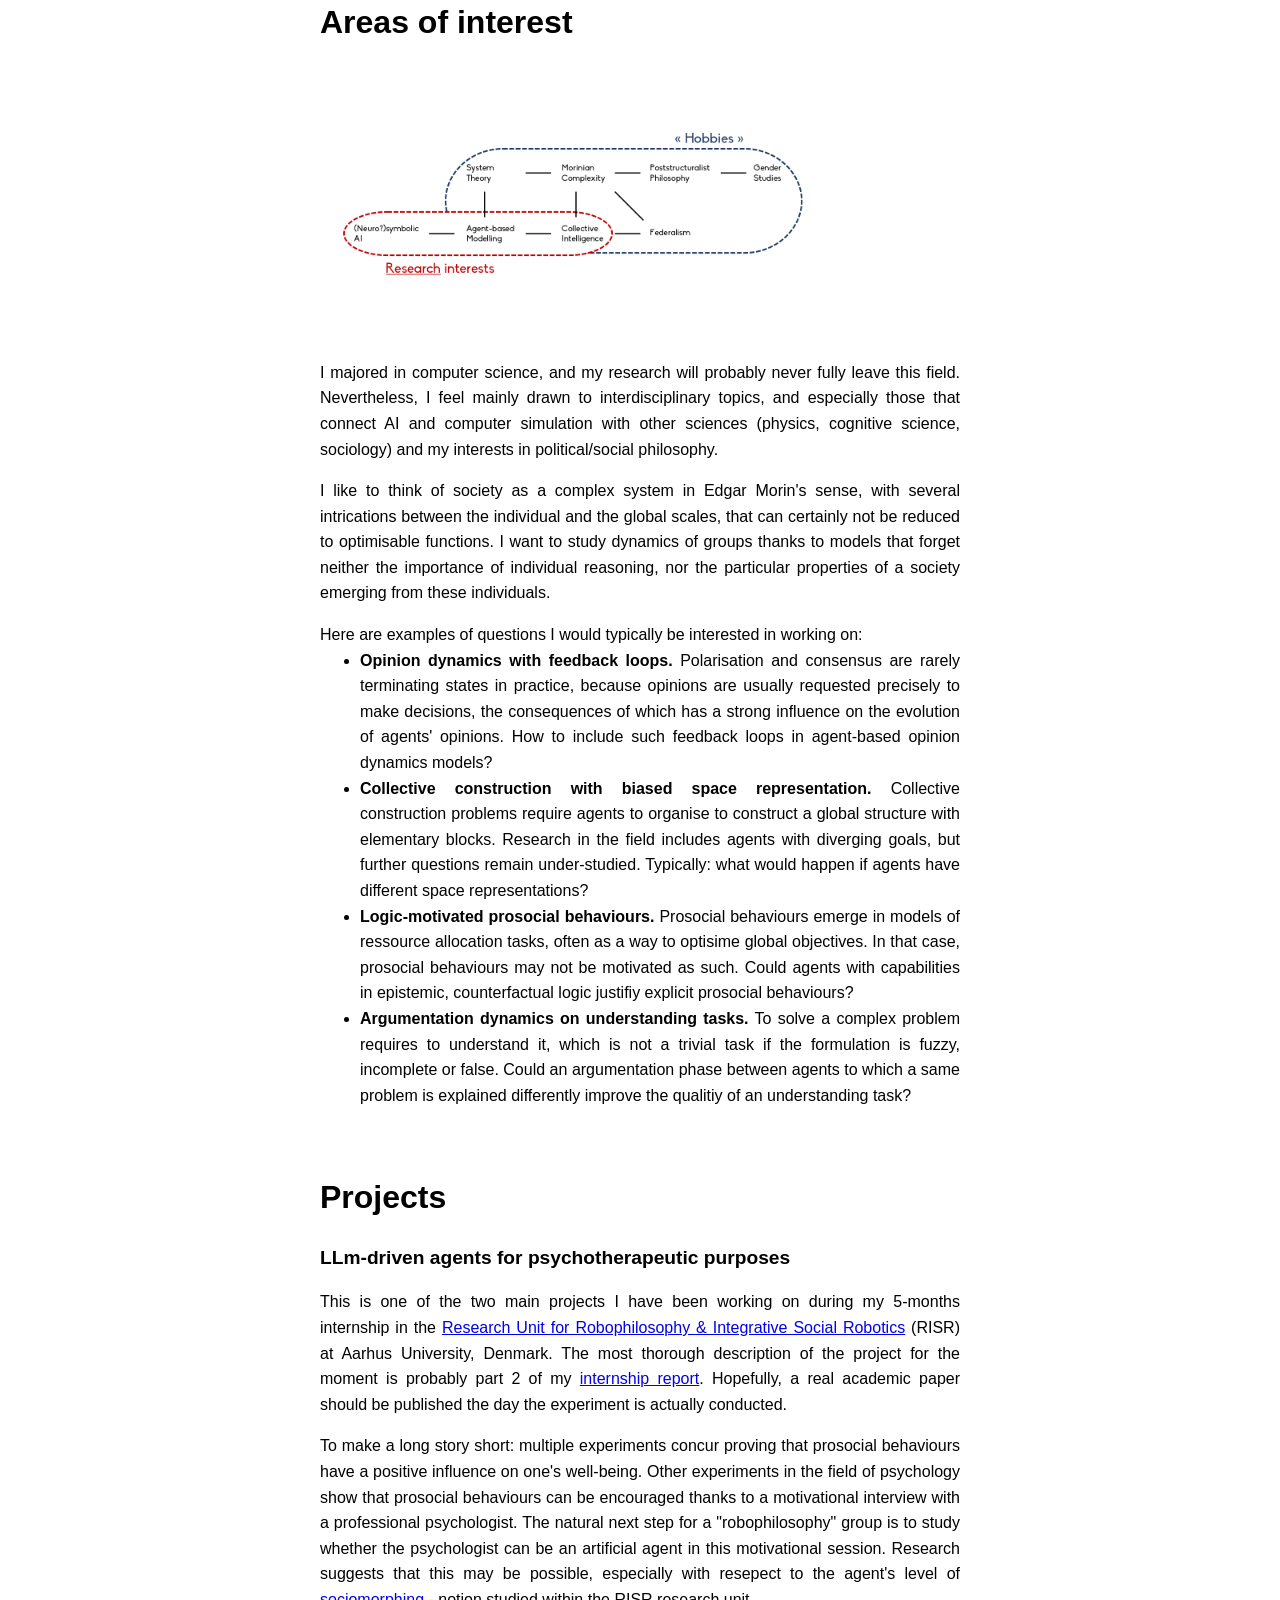
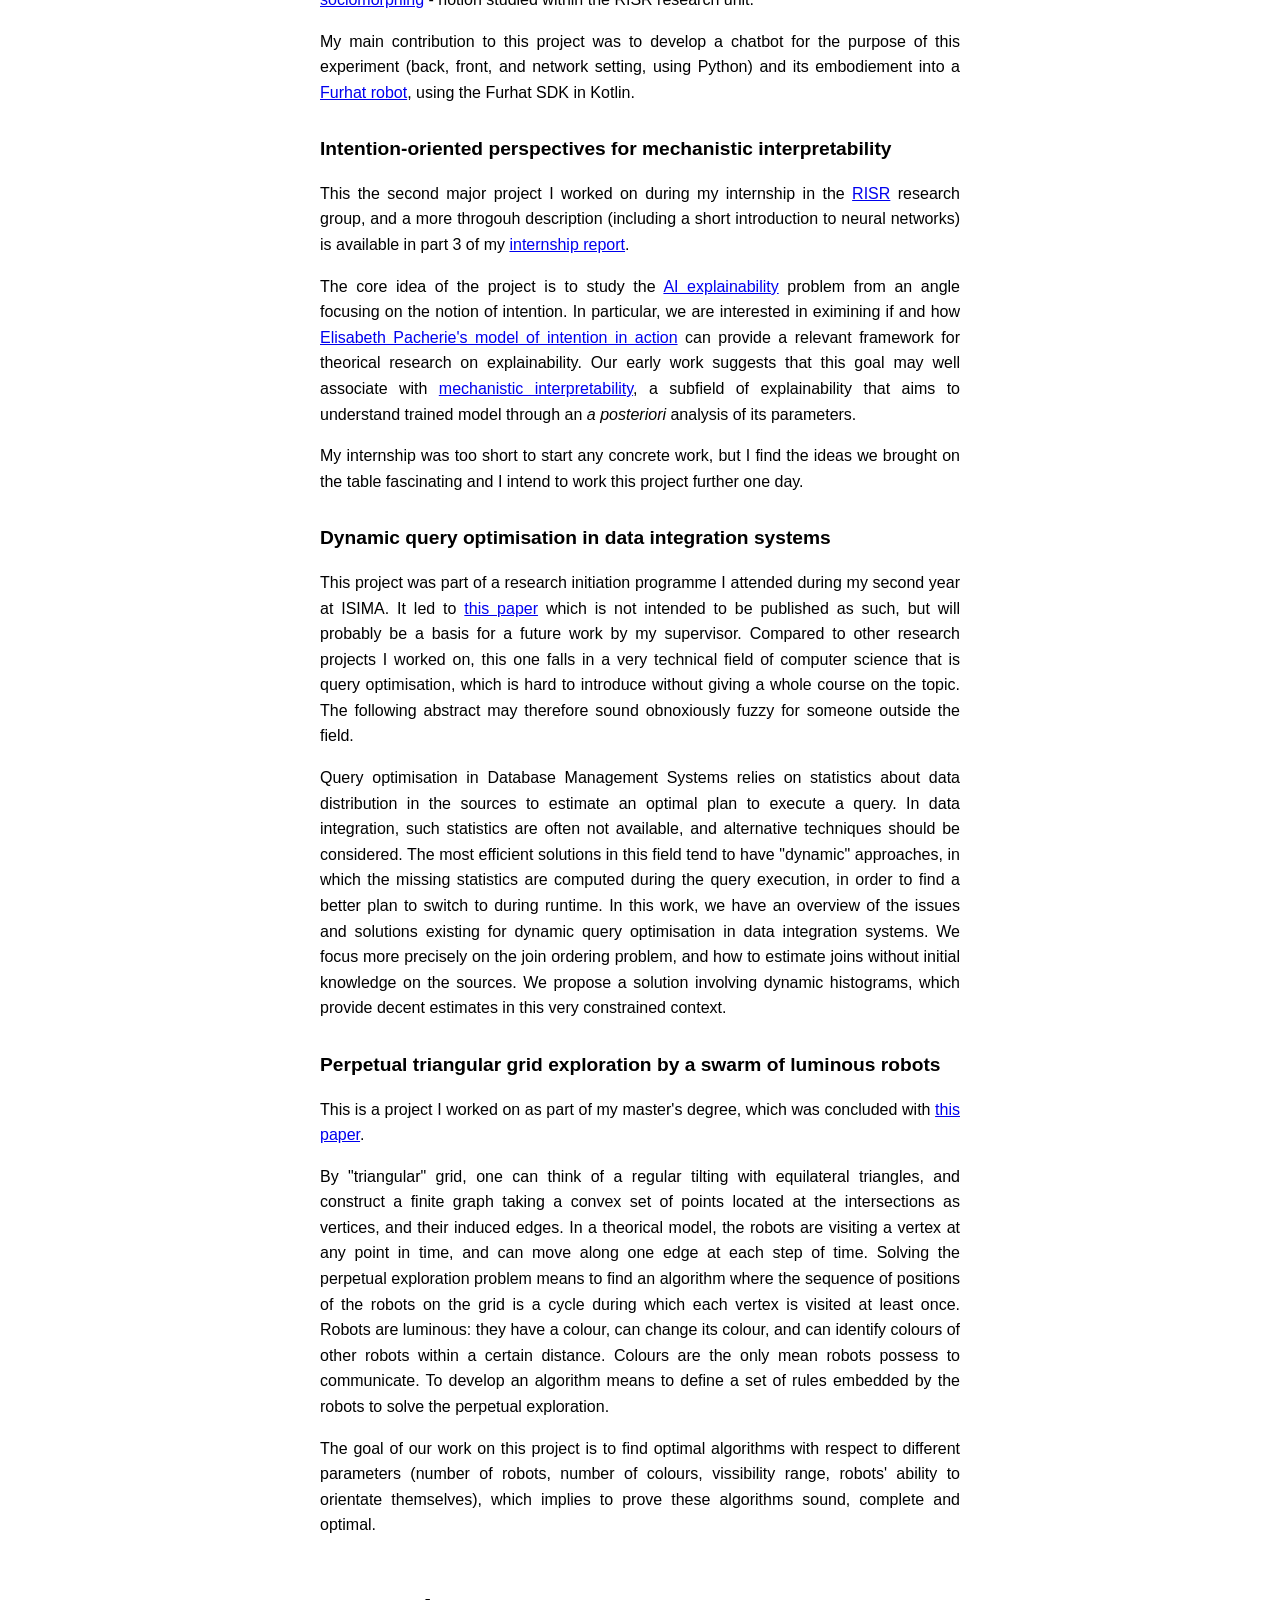
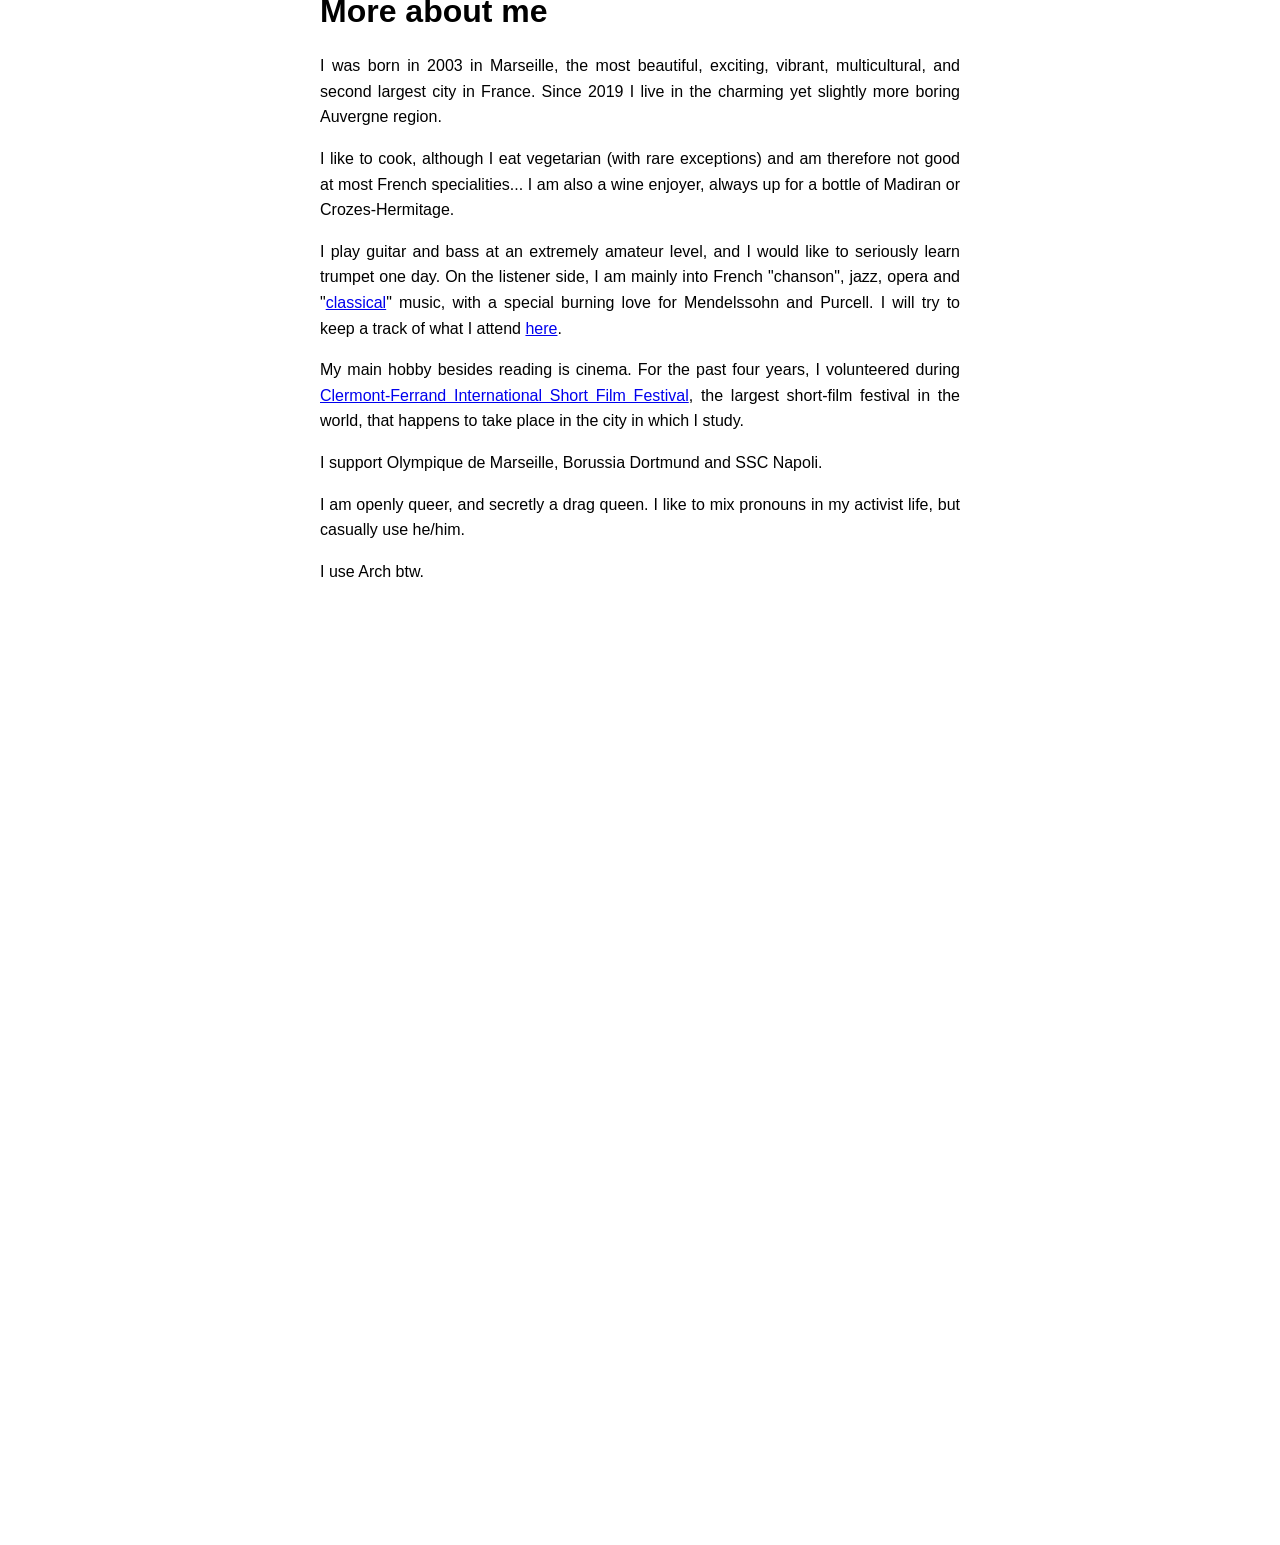
==== commit 87d1c756: "pronunciation" ====
--- a/index.html
+++ b/index.html
@@ -43,7 +43,7 @@
 
     <h2>Hello</h2>
     <p>
-        My name is Maurin (first name) Gilles Etienne (last names). I am currently pursuing my last year as a student at <a href="https://www.isima.fr/en/home/">ISIMA</a>, an engineering school in computer science located in Clermont-Ferrand, France.
+        My name is Maurin (<- first name / last names ->) Gilles Etienne (<a href="https://youtube.com/shorts/A9kIWBk8_sg?feature=share">pronunciation here!</a>). I am currently pursuing my last year as a student at <a href="https://www.isima.fr/en/home/">ISIMA</a>, an engineering school in computer science located in Clermont-Ferrand, France.
         My cursus includes internships, and from April to September 2026 I am doing one at Ruhr University Bochum, in the <a href="https://www.ruhr-uni-bochum.de/rrs-philosophy/">research group "Reasoning, Rationality, Science"</a>. Supervised by Dr Dunja Šešelja and Dr Christian Straßer, I am working on Argumentative Agent-Based Models, a topic combining epistemology, formal logic and programming in Julia.
         I will graduate in October 2026 and my goal is to pursue a PhD afterwards. I am actively looking for a position, and am more generally open to any interesting opportunity :)
     </p>
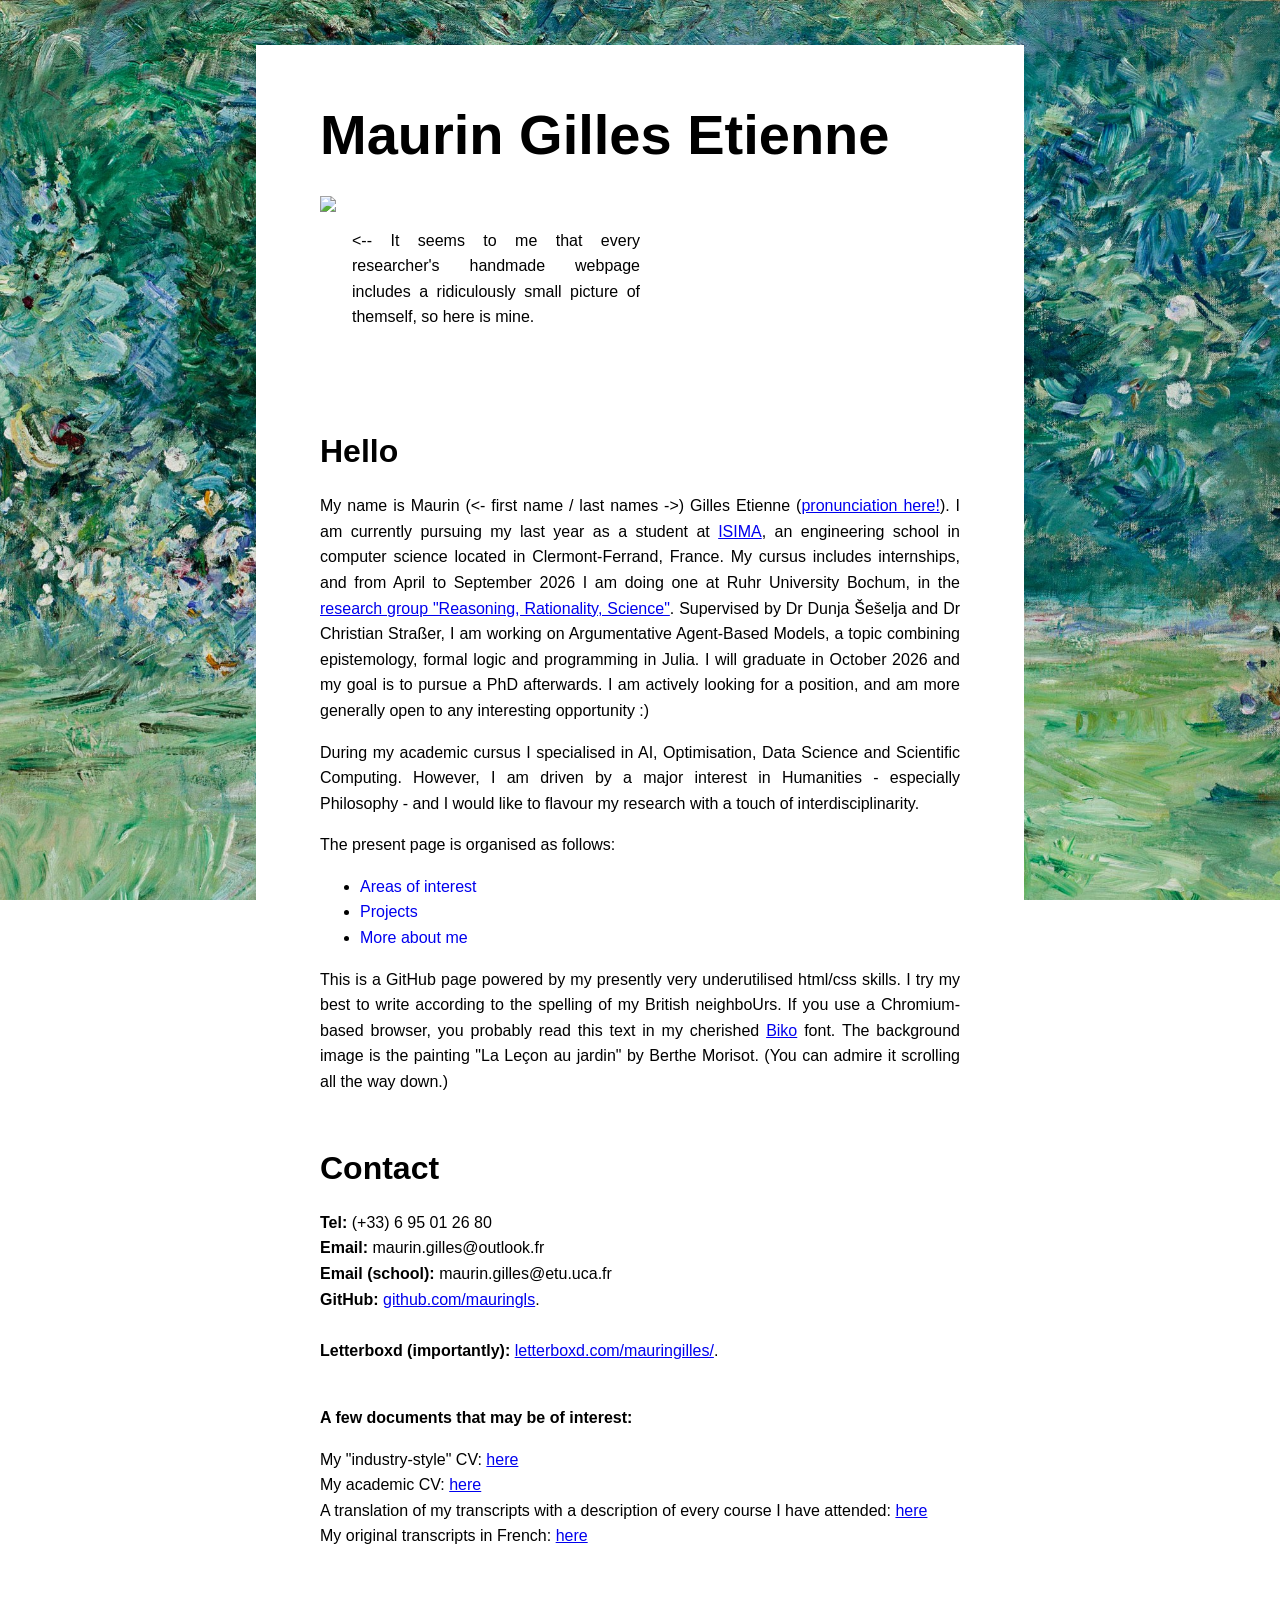
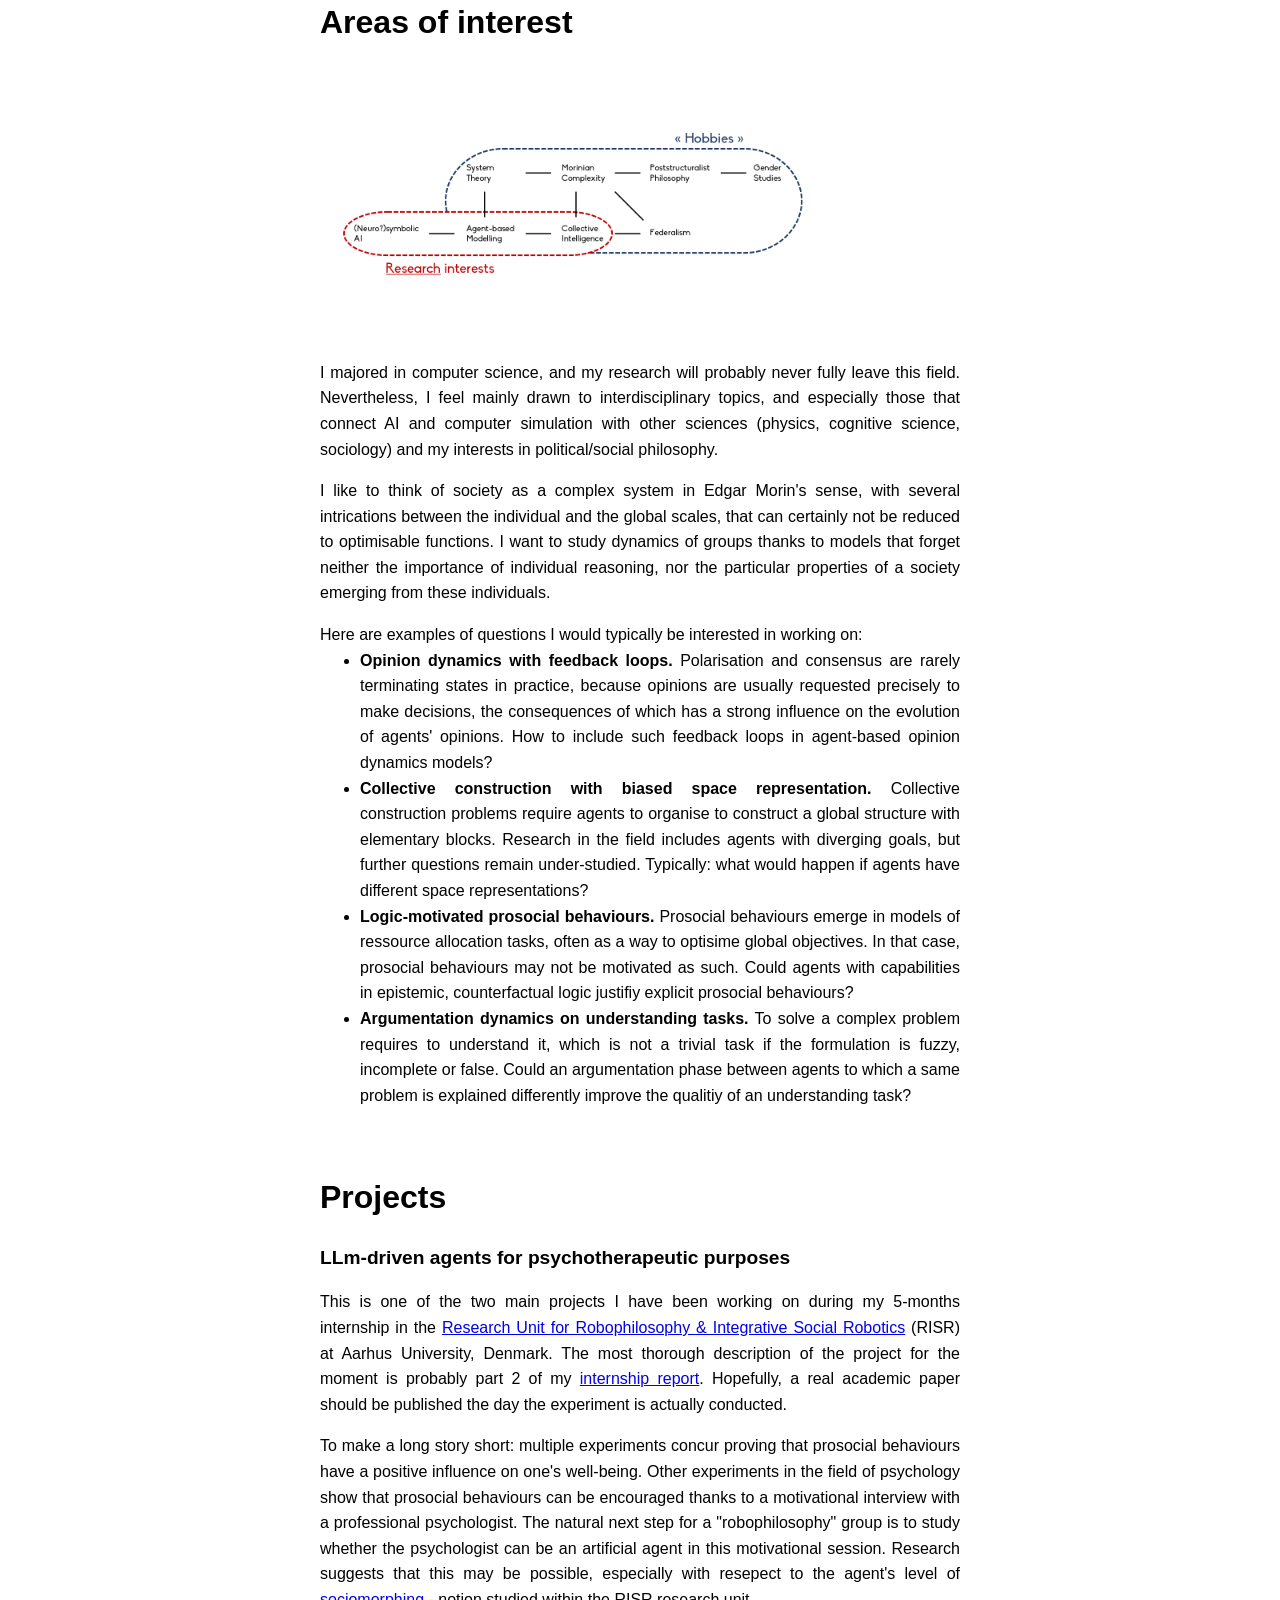
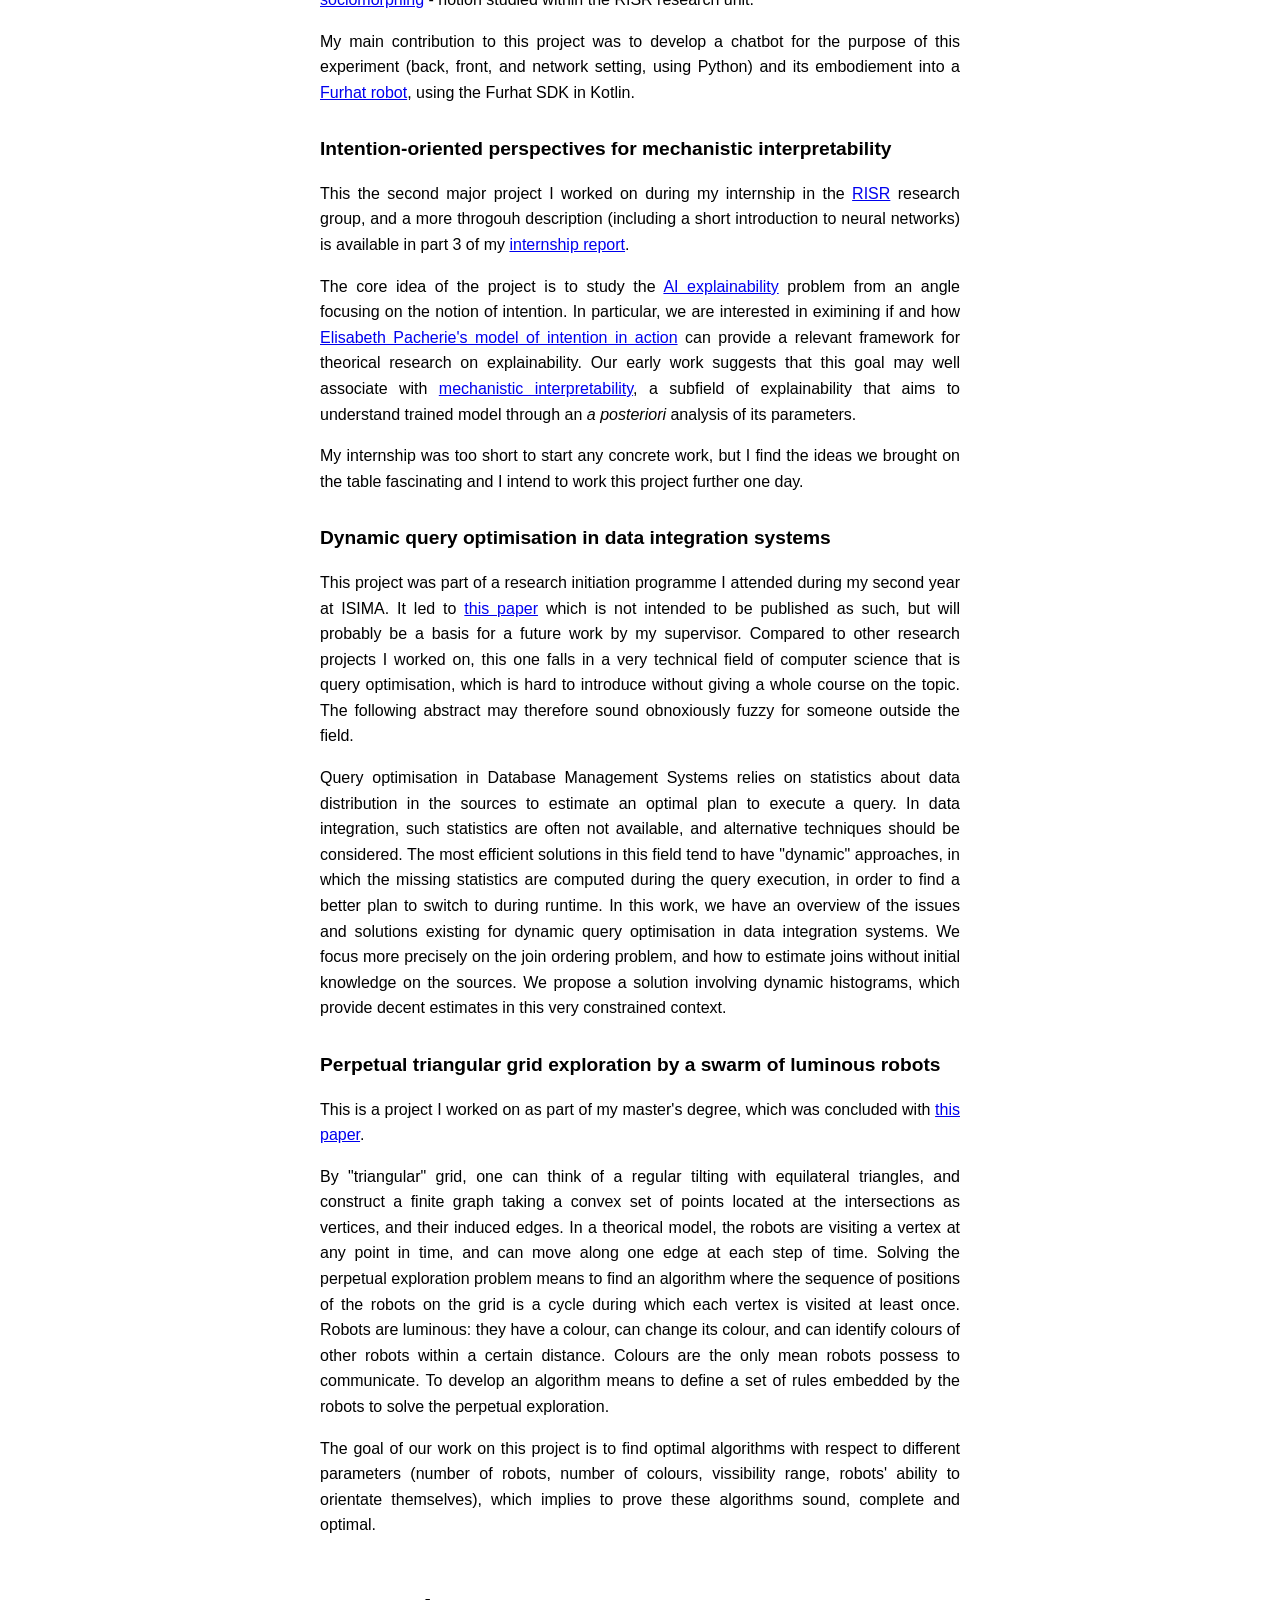
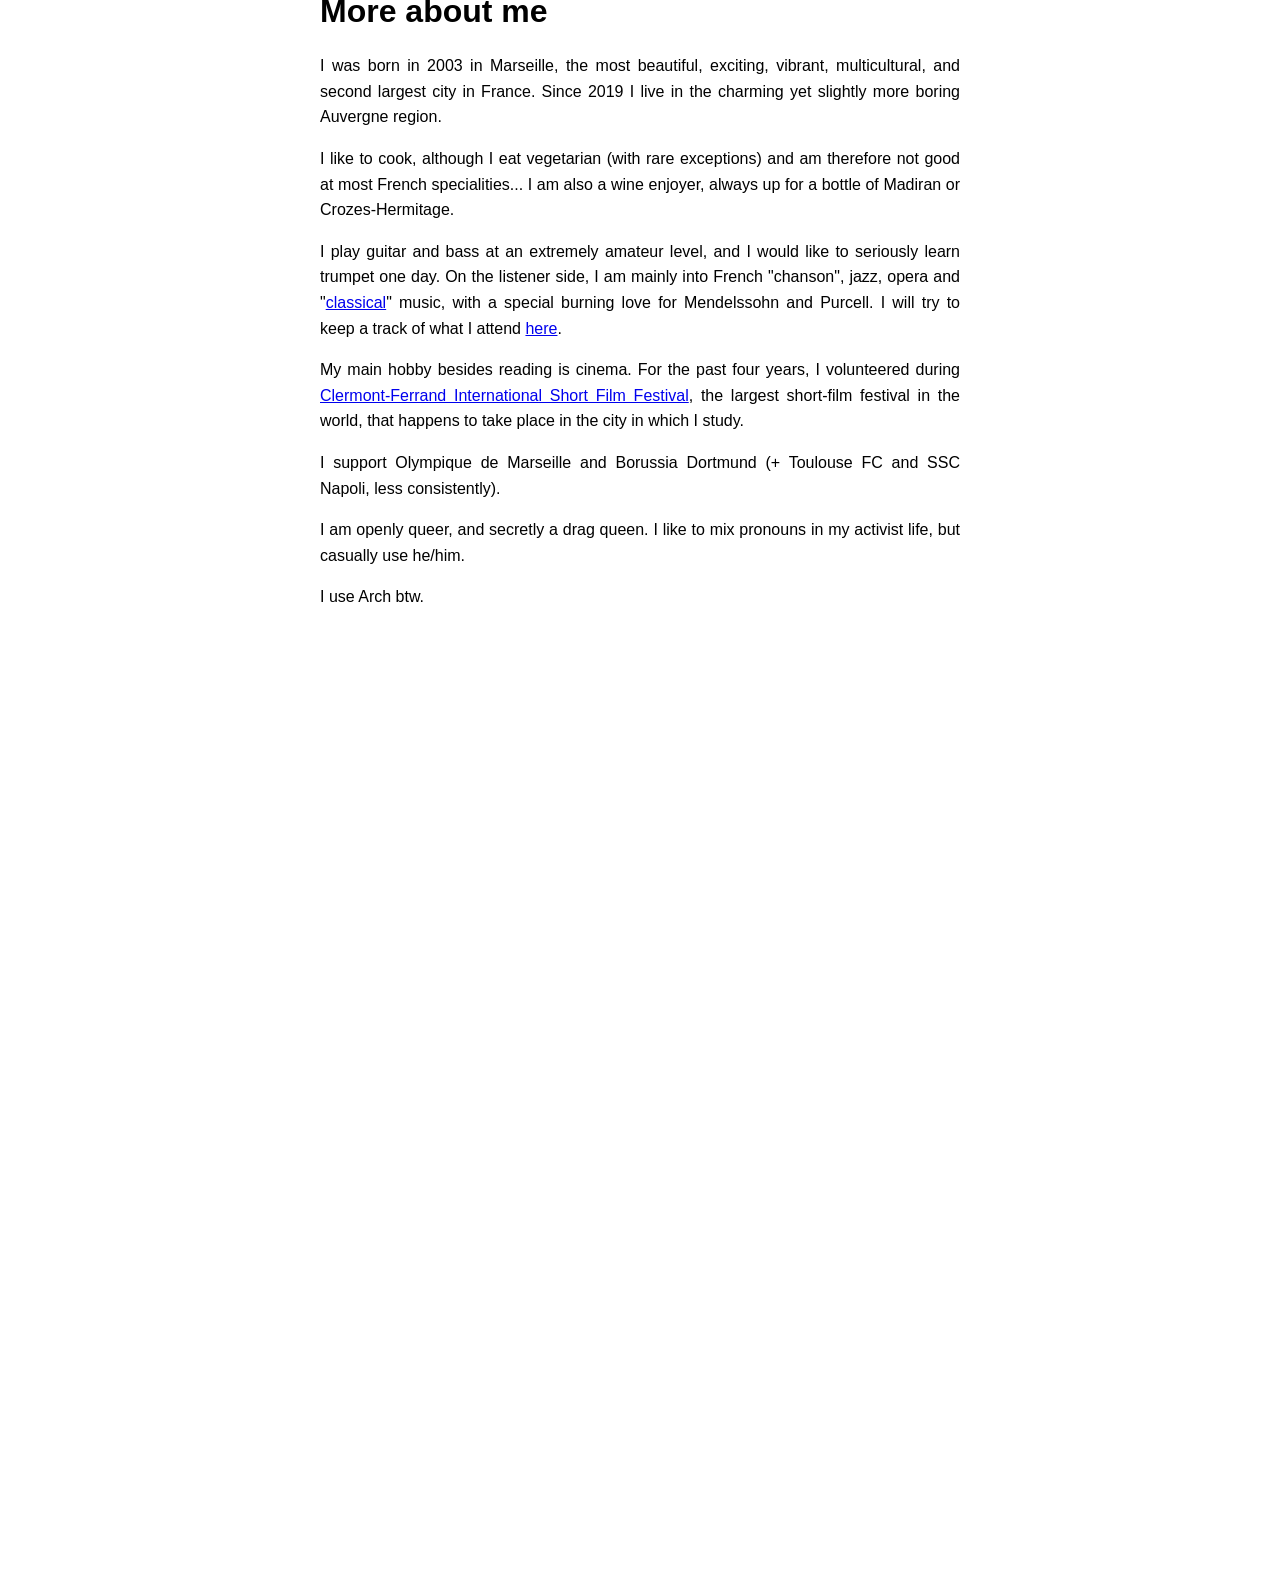
==== commit cdb87c57: "football updated" ====
--- a/index.html
+++ b/index.html
@@ -174,7 +174,7 @@
     <p>I play guitar and bass at an extremely amateur level, and I would like to seriously learn trumpet one day. On the listener side, I am mainly into French "chanson", jazz, opera and "<a href="https://www.ethanhein.com/wp/2016/what-should-we-call-classical-music/">classical</a>" music, with a special burning love for Mendelssohn and Purcell.
     I will try to keep a track of what I attend <a href="concerts.html">here</a>.</p>
     <p>My main hobby besides reading is cinema. For the past four years, I volunteered during <a href="https://clermont-filmfest.org/en/global/home/">Clermont-Ferrand International Short Film Festival</a>, the largest short-film festival in the world, that happens to take place in the city in which I study.</p>
-    <p>I support Olympique de Marseille, Borussia Dortmund and SSC Napoli.</p>
+    <p>I support Olympique de Marseille and Borussia Dortmund (+ Toulouse FC and SSC Napoli, less consistently).</p>
     <p>I am openly queer, and secretly a drag queen. I like to mix pronouns in my activist life, but casually use he/him.</p>
     <p>I use Arch btw.</p>
 </body>
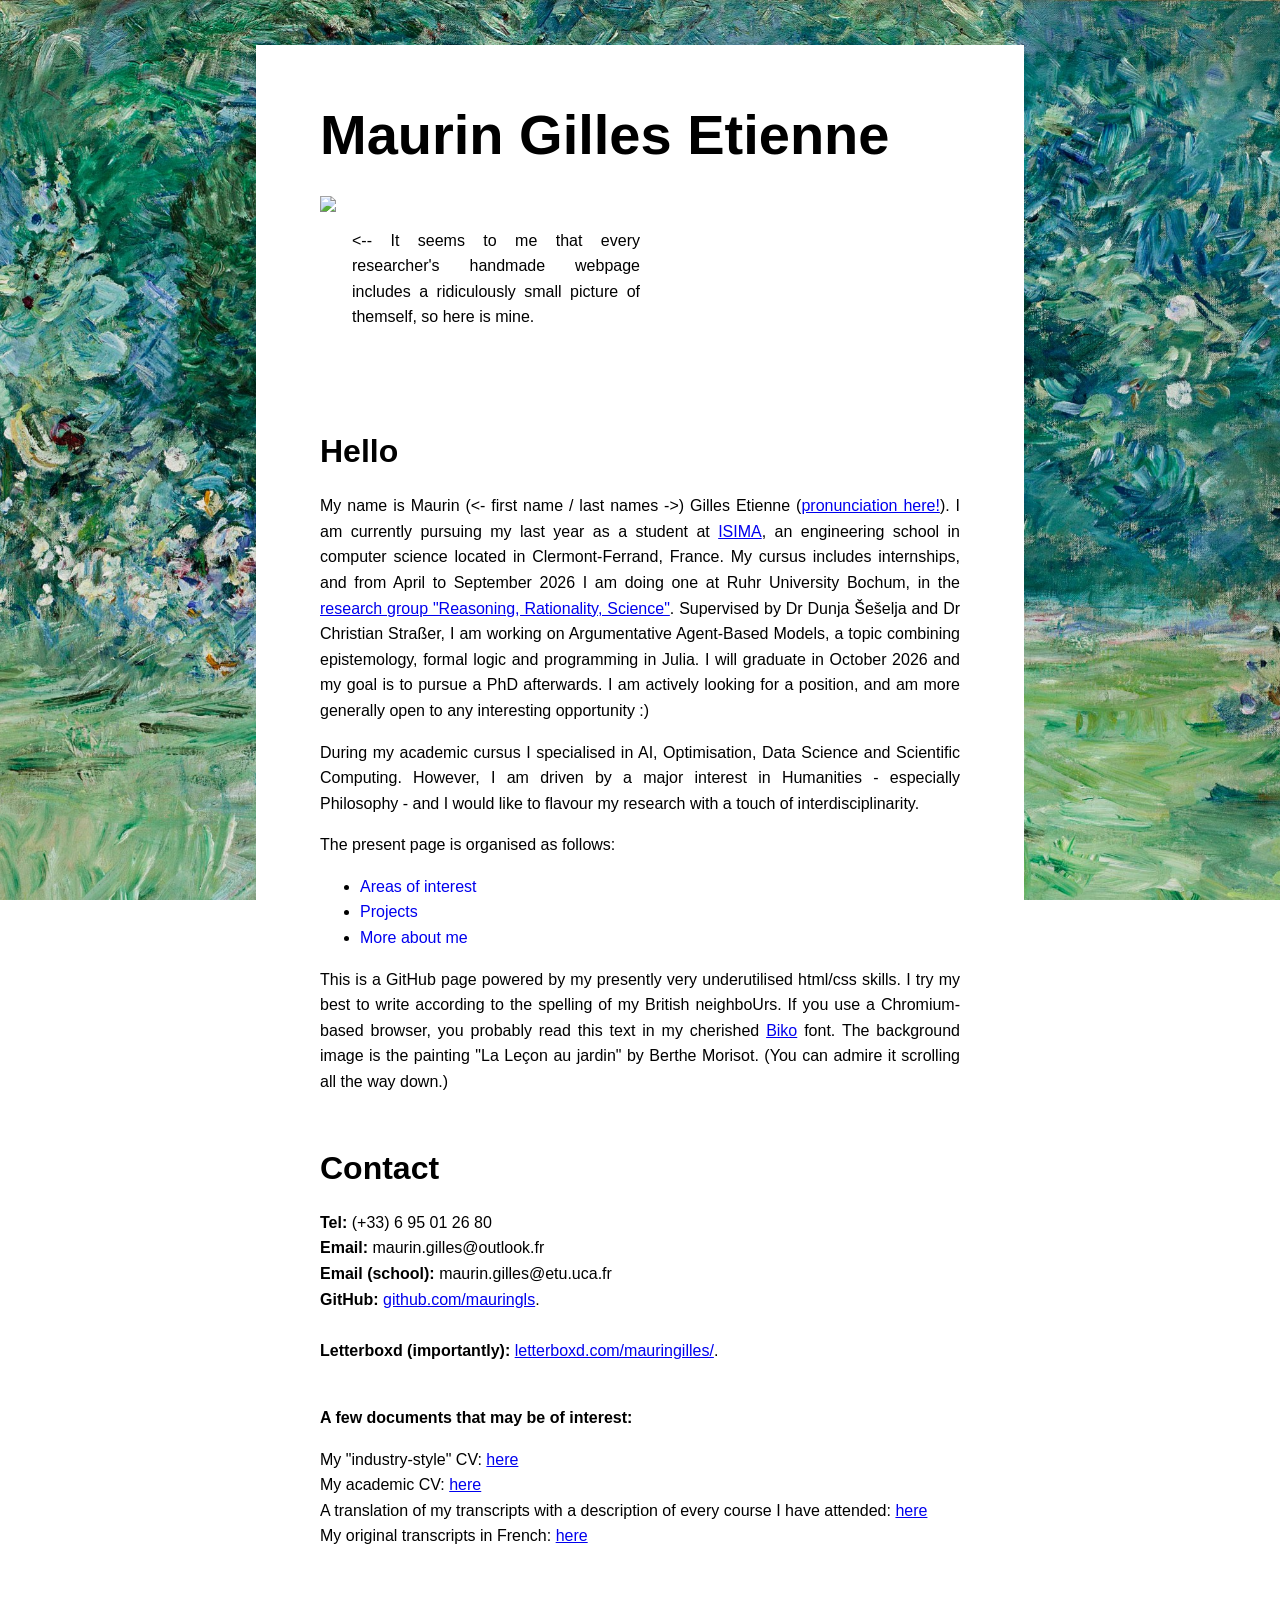
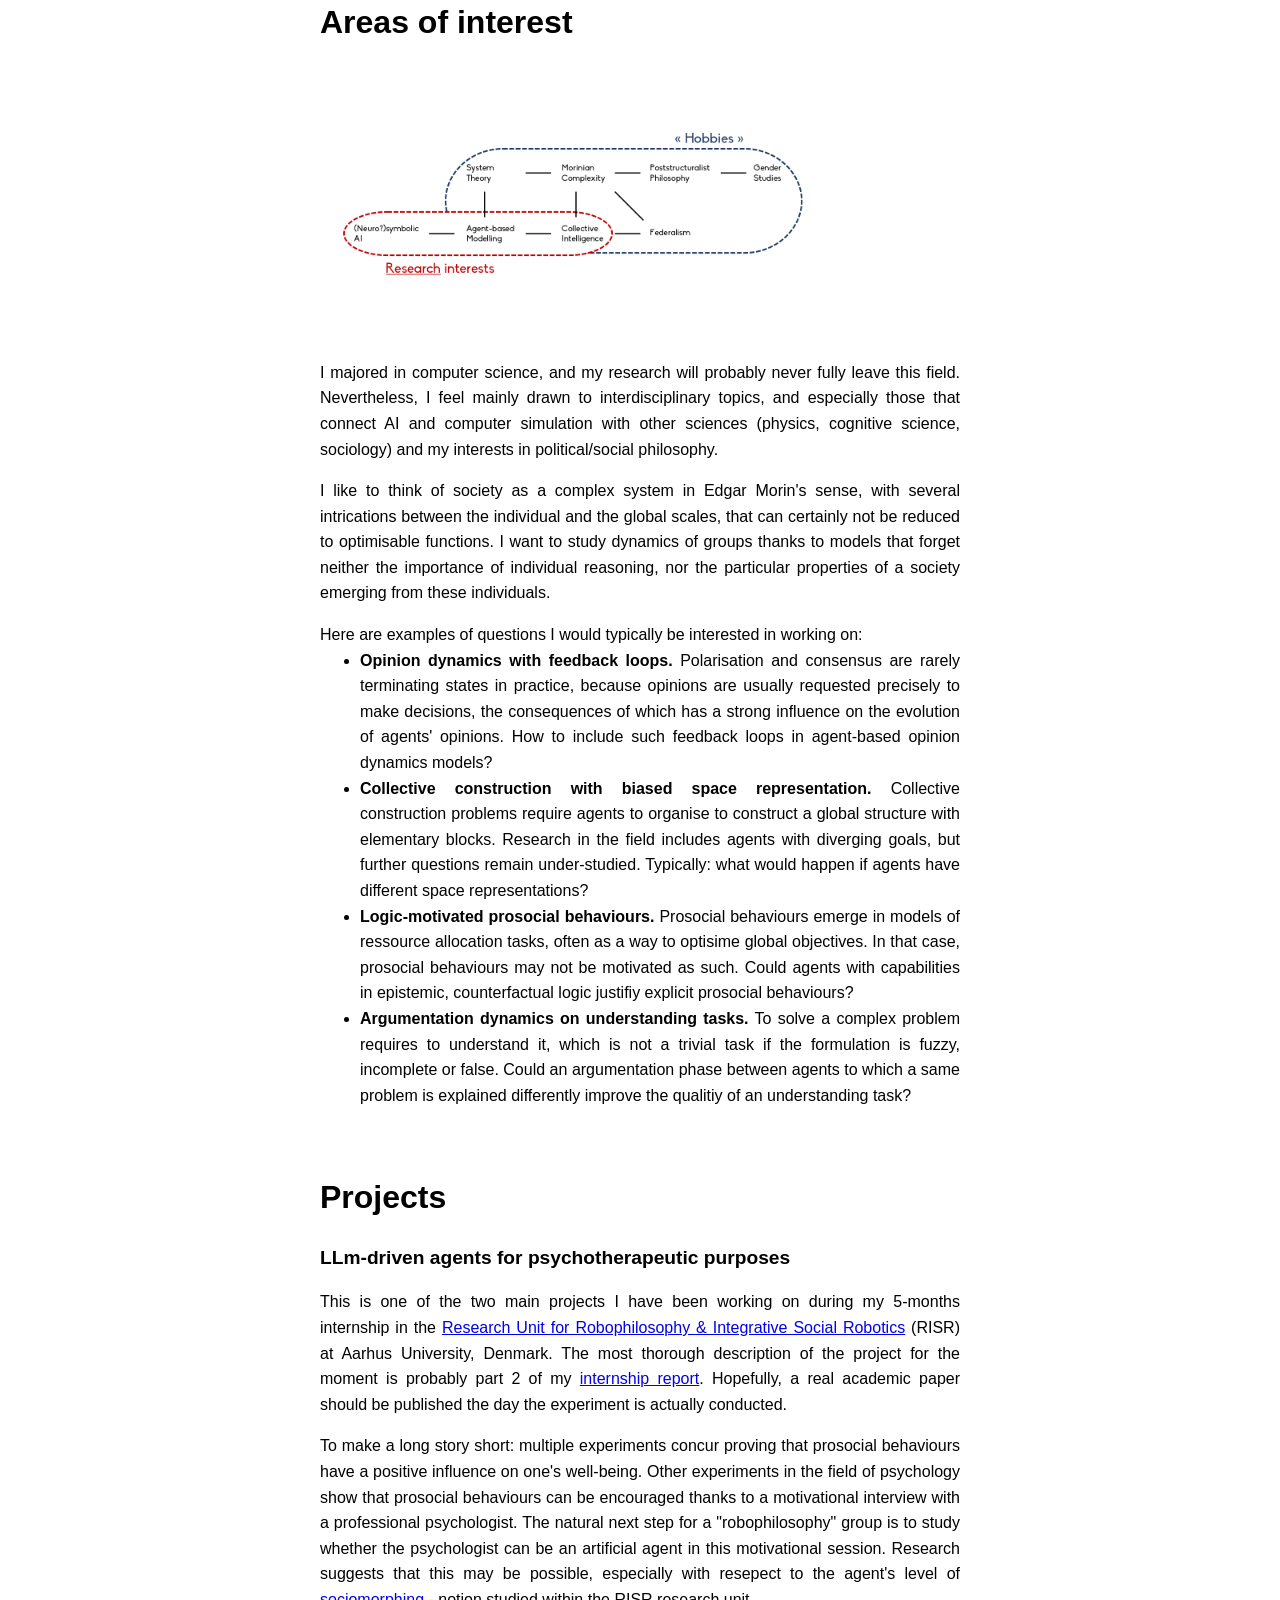
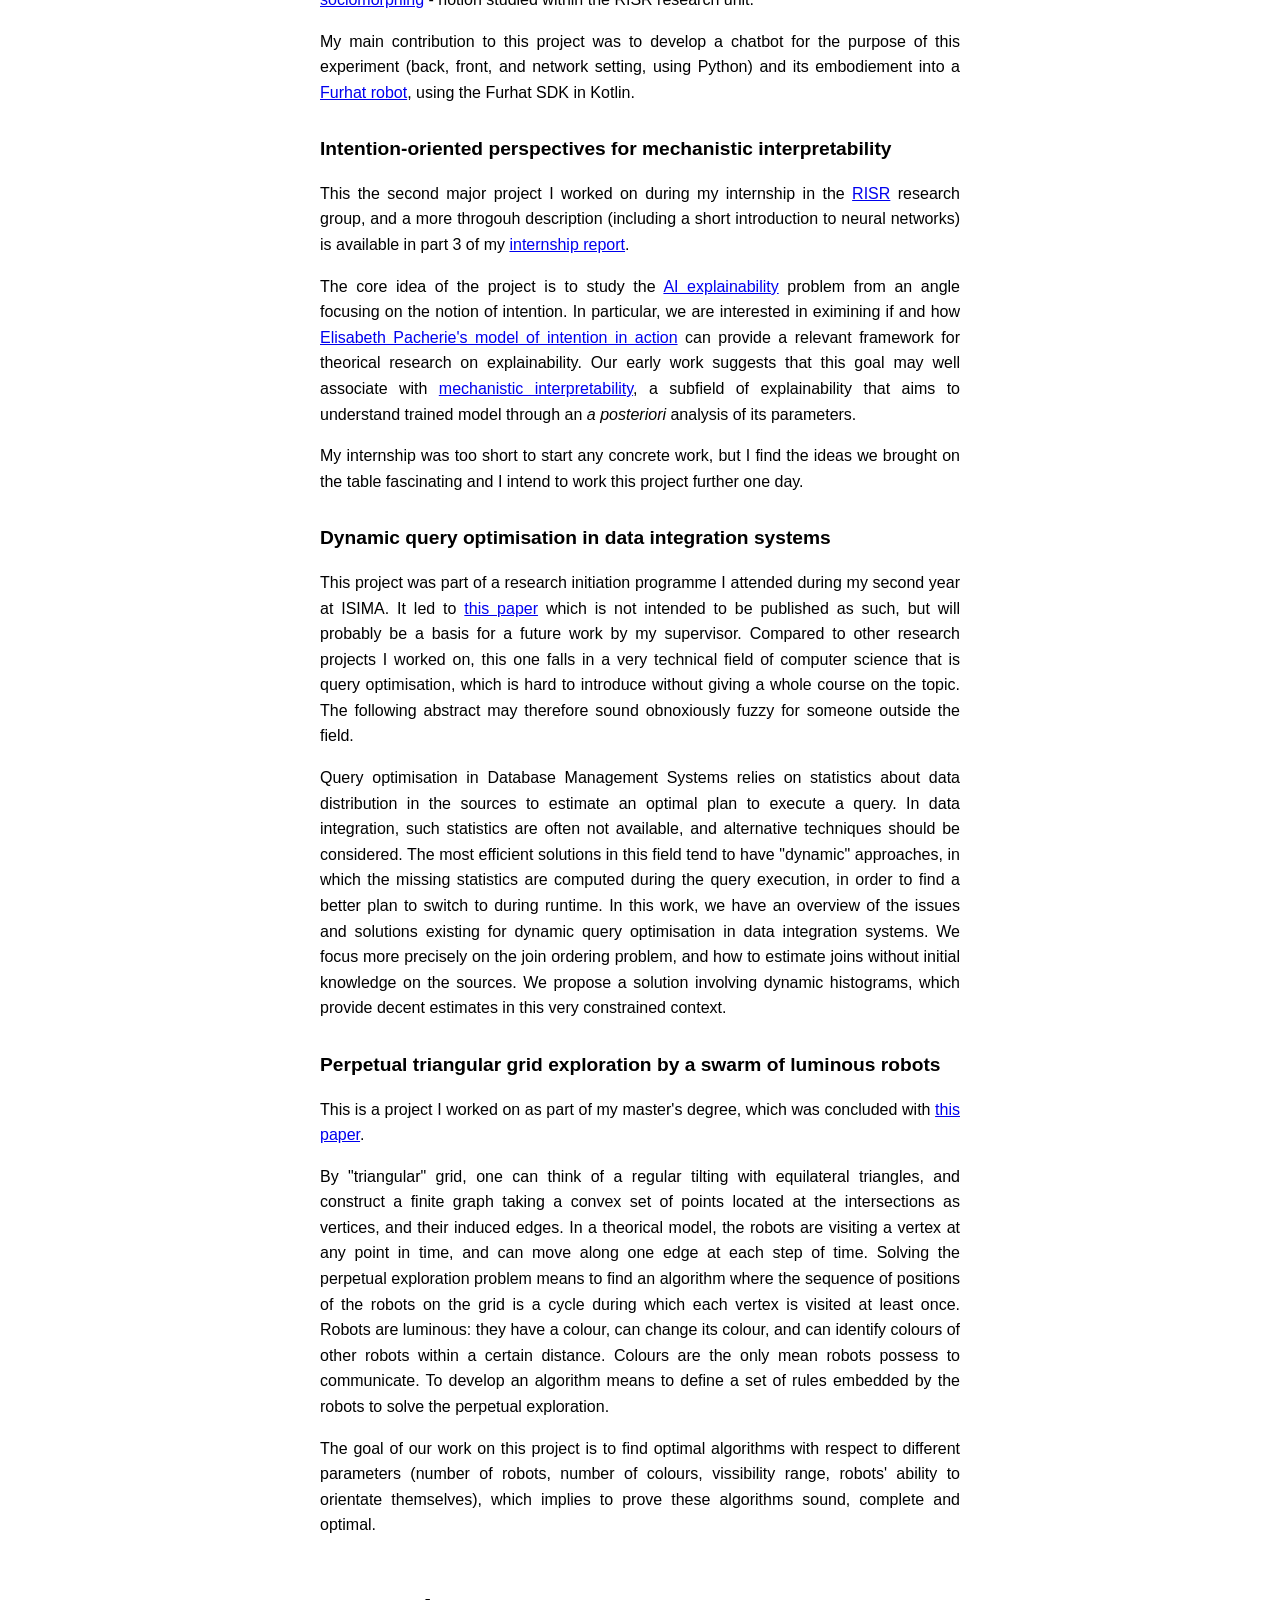
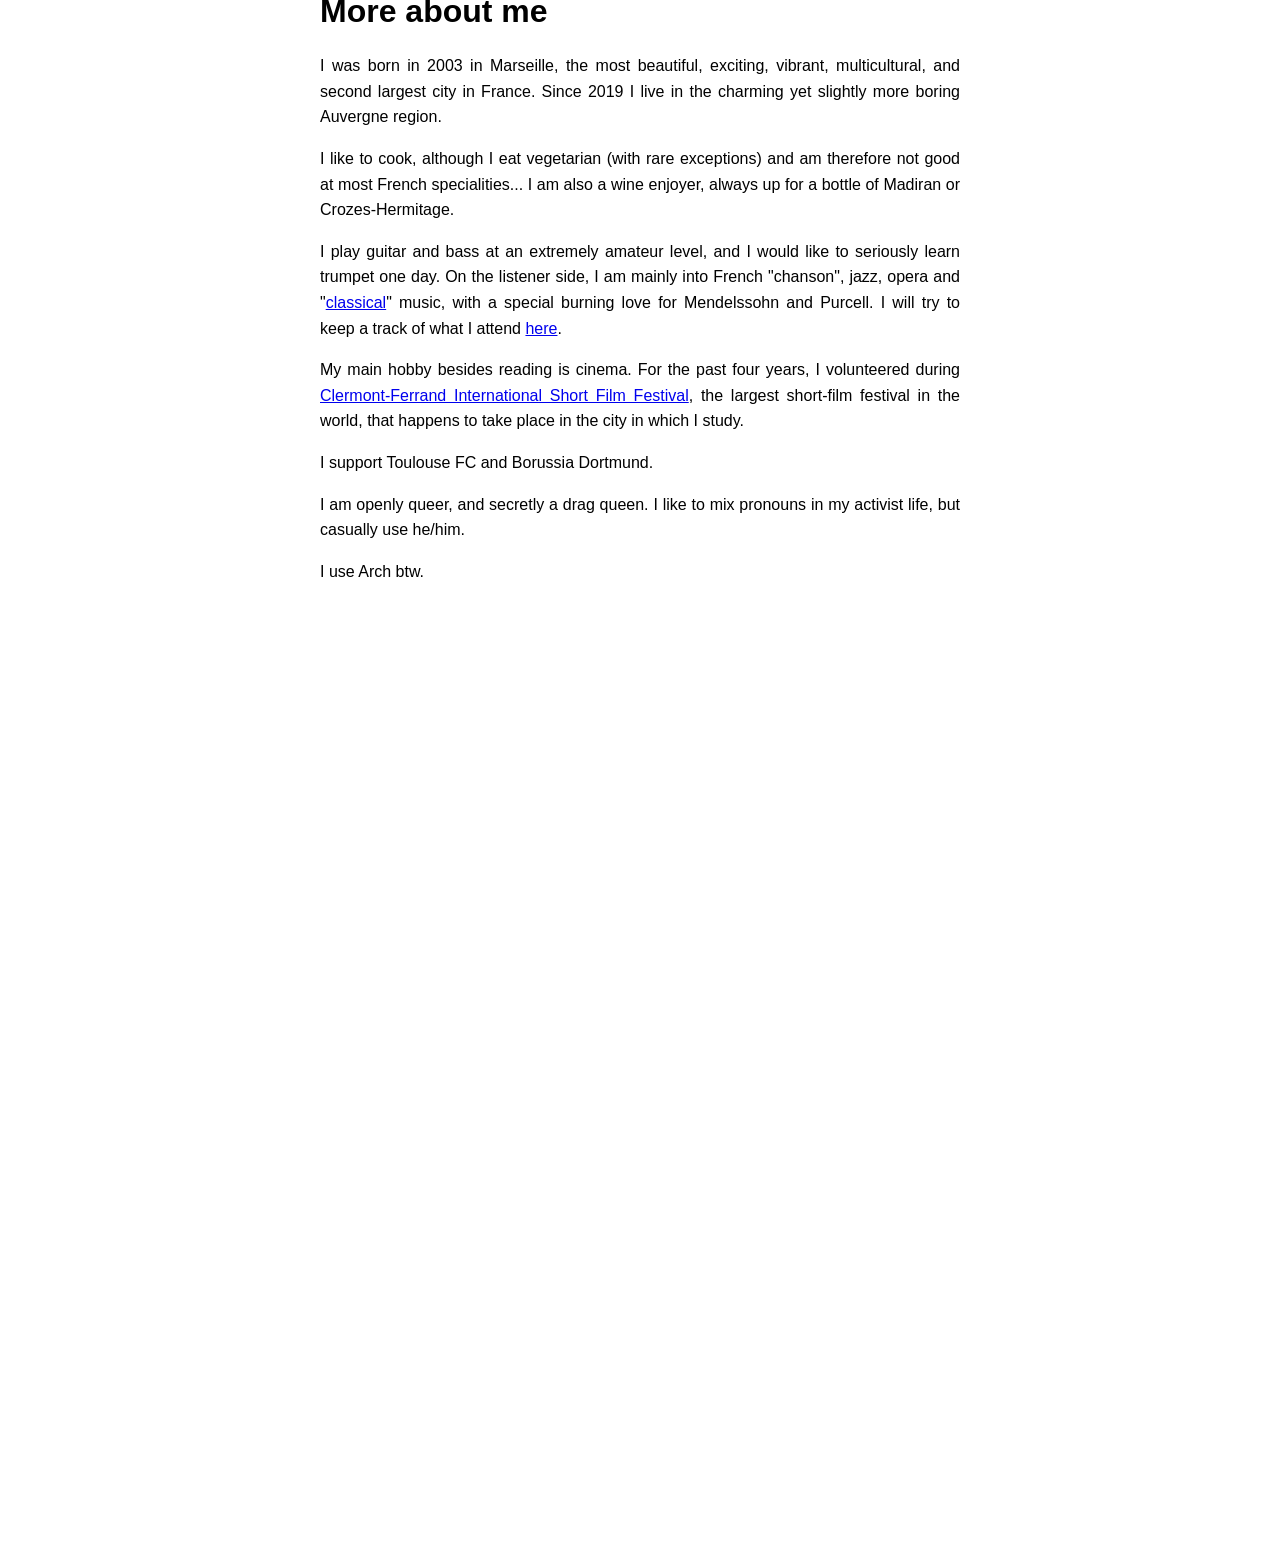
==== commit ded0c24c: "football updated again" ====
--- a/index.html
+++ b/index.html
@@ -174,7 +174,7 @@
     <p>I play guitar and bass at an extremely amateur level, and I would like to seriously learn trumpet one day. On the listener side, I am mainly into French "chanson", jazz, opera and "<a href="https://www.ethanhein.com/wp/2016/what-should-we-call-classical-music/">classical</a>" music, with a special burning love for Mendelssohn and Purcell.
     I will try to keep a track of what I attend <a href="concerts.html">here</a>.</p>
     <p>My main hobby besides reading is cinema. For the past four years, I volunteered during <a href="https://clermont-filmfest.org/en/global/home/">Clermont-Ferrand International Short Film Festival</a>, the largest short-film festival in the world, that happens to take place in the city in which I study.</p>
-    <p>I support Olympique de Marseille and Borussia Dortmund (+ Toulouse FC and SSC Napoli, less consistently).</p>
+    <p>I support Toulouse FC and Borussia Dortmund.</p>
     <p>I am openly queer, and secretly a drag queen. I like to mix pronouns in my activist life, but casually use he/him.</p>
     <p>I use Arch btw.</p>
 </body>
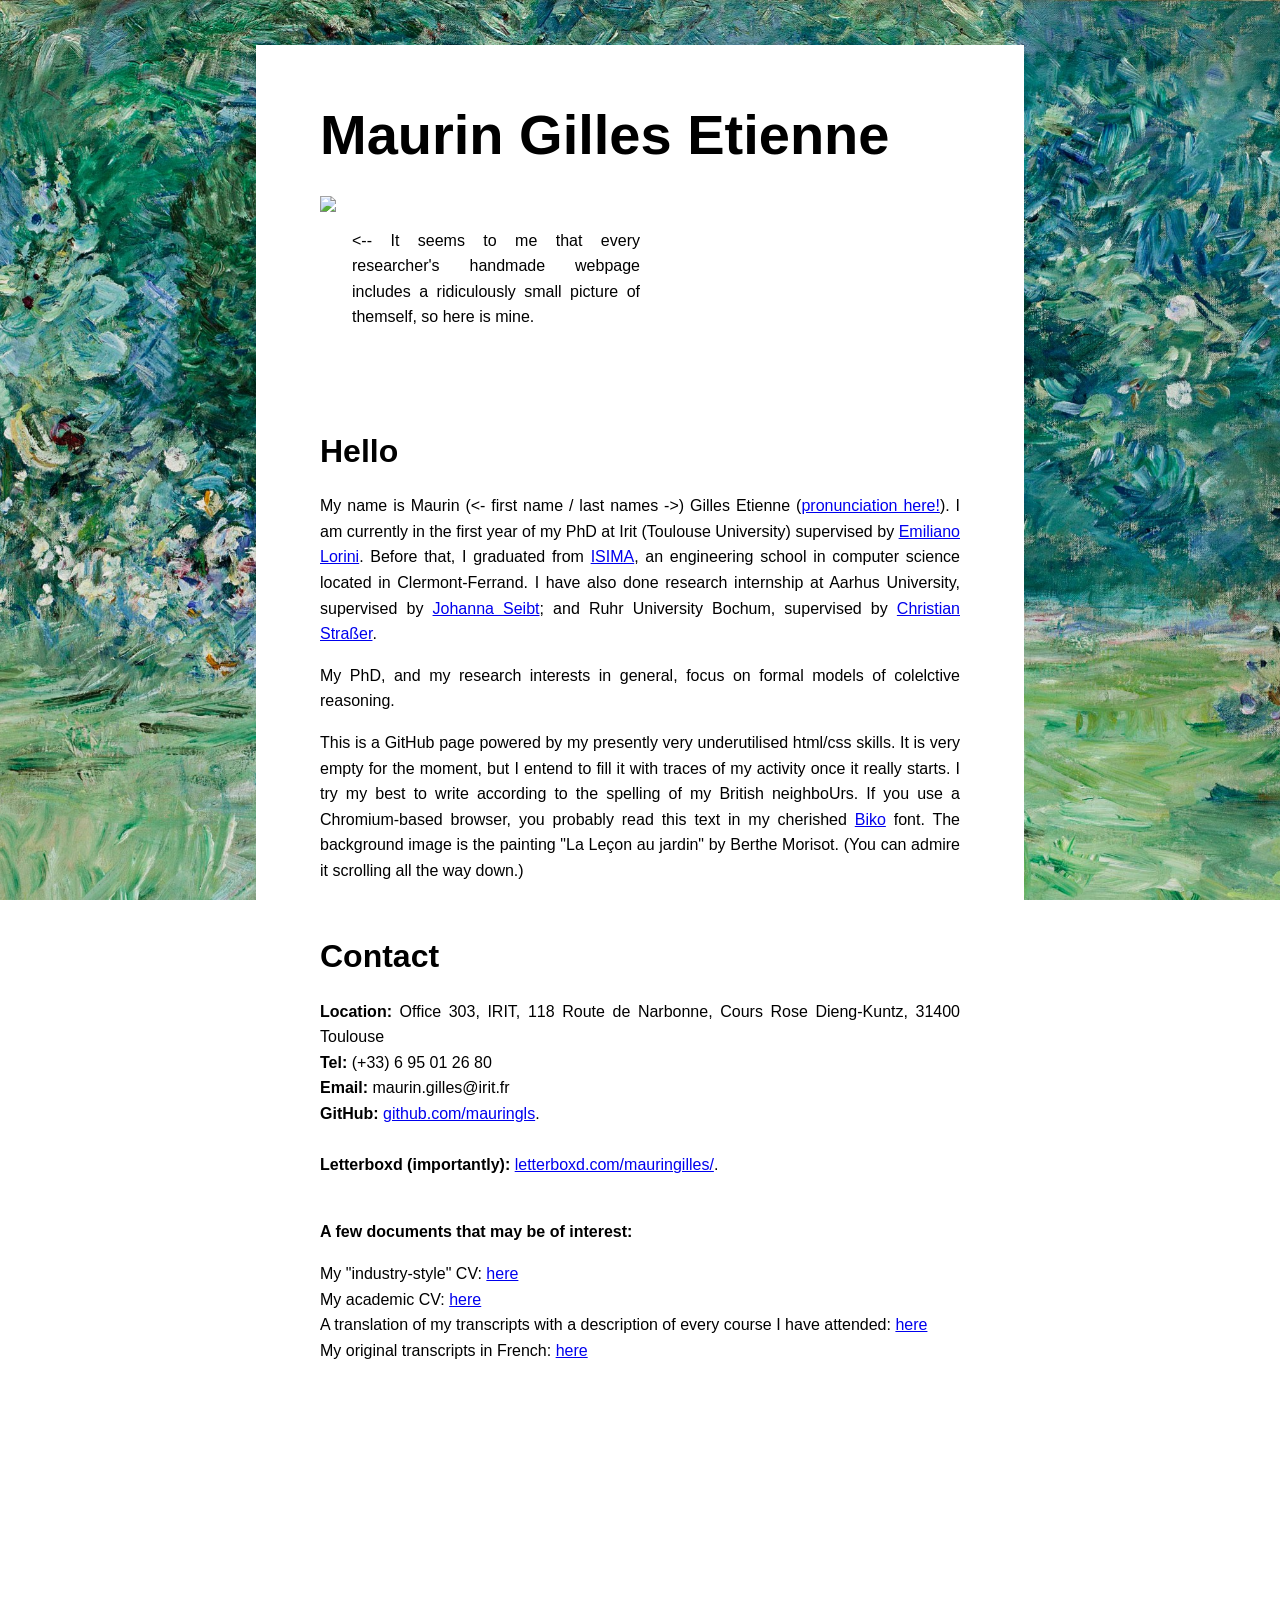
==== commit 73983cf1: "page back to minimum" ====
--- a/index.html
+++ b/index.html
@@ -43,32 +43,27 @@
 
     <h2>Hello</h2>
     <p>
-        My name is Maurin (<- first name / last names ->) Gilles Etienne (<a href="https://youtube.com/shorts/A9kIWBk8_sg?feature=share">pronunciation here!</a>). I am currently pursuing my last year as a student at <a href="https://www.isima.fr/en/home/">ISIMA</a>, an engineering school in computer science located in Clermont-Ferrand, France.
-        My cursus includes internships, and from April to September 2026 I am doing one at Ruhr University Bochum, in the <a href="https://www.ruhr-uni-bochum.de/rrs-philosophy/">research group "Reasoning, Rationality, Science"</a>. Supervised by Dr Dunja Šešelja and Dr Christian Straßer, I am working on Argumentative Agent-Based Models, a topic combining epistemology, formal logic and programming in Julia.
-        I will graduate in October 2026 and my goal is to pursue a PhD afterwards. I am actively looking for a position, and am more generally open to any interesting opportunity :)
+        My name is Maurin (<- first name / last names ->) Gilles Etienne (<a href="https://youtube.com/shorts/A9kIWBk8_sg?feature=share">pronunciation here!</a>).
+        I am currently in the first year of my PhD at Irit (Toulouse University) supervised by <a href="https://www.irit.fr/~Emiliano.Lorini/">Emiliano Lorini</a>.
+        Before that, I graduated from <a href="https://www.isima.fr/en/home/">ISIMA</a>, an engineering school in computer science located in Clermont-Ferrand.
+        I have also done research internship at Aarhus University, supervised by <a href="https://www.au.dk/en/filseibt@cas.au.dk/">Johanna Seibt</a>; and Ruhr University Bochum, supervised by <a href="https://www.ruhr-uni-bochum.de/rrs-philosophy/members/christian">Christian Straßer</a>.
     </p>
     <p>
-        During my academic cursus I specialised in AI, Optimisation, Data Science and Scientific Computing. However, I am driven by a major interest in Humanities - especially Philosophy - and I would like to flavour my research with a touch of interdisciplinarity.
+        My PhD, and my research interests in general, focus on formal models of colelctive reasoning.
     </p>
     <p>
-        The present page is organised as follows:
-    </p>
-    <ul>
-        <li><a href="#aoi">Areas of interest</a>
-        <li><a href="#projects">Projects</a>
-        <li><a href="#mam">More about me</a>
-    </ul>
-    <p>
-        This is a GitHub page powered by my presently very underutilised html/css skills. I try my best to write according to the spelling of my British neighboUrs.
+        This is a GitHub page powered by my presently very underutilised html/css skills.
+        It is very empty for the moment, but I entend to fill it with traces of my activity once it really starts.
+        I try my best to write according to the spelling of my British neighboUrs.
         If you use a Chromium-based browser, you probably read this text in my cherished <a href="https://www.dafont.com/biko.font">Biko</a> font.
         The background image is the painting "La Leçon au jardin" by Berthe Morisot. (You can admire it scrolling all the way down.)
     </p>
 
     <h2>Contact</h2>
     <p>
+        <b>Location: </b> Office 303, IRIT, 118 Route de Narbonne, Cours Rose Dieng-Kuntz, 31400 Toulouse<br>
         <b>Tel: </b> (+33) 6 95 01 26 80<br>
-        <b>Email: </b> maurin.gilles@outlook.fr<br>
-        <b>Email (school): </b> maurin.gilles@etu.uca.fr<br>
+        <b>Email: </b> maurin.gilles@irit.fr<br>
         <b>GitHub: </b> <a href="https://github.com/mauringls/">github.com/mauringls</a>.
         <br><br>
         <b>Letterboxd (importantly): </b> <a href="https://letterboxd.com/mauringilles/">letterboxd.com/mauringilles/</a>.
@@ -80,101 +75,4 @@
         A translation of my transcripts with a description of every course I have attended: <a href="transcript_detail.pdf">here</a><br>
         My original transcripts in French: <a href="transcript_original.pdf">here</a>
     </p>
-
-    <h2 id="aoi">Areas of interest</h2>
-
-
-    <img src="areas_interest.png" id="aoimg">
-
-    <p>
-    I majored in computer science, and my research will probably never fully leave this field.
-    Nevertheless, I feel mainly drawn to interdisciplinary topics, and especially those that connect AI and computer simulation with other sciences (physics, cognitive science, sociology) and my interests in political/social philosophy.
-    </p>
-
-    <p>
-    I like to think of society as a complex system in Edgar Morin's sense, with several intrications between the individual and the global scales, that can certainly not be reduced to optimisable functions.
-    I want to study dynamics of groups thanks to models that forget neither the importance of individual reasoning, nor the particular properties of a society emerging from these individuals.
-    
-    </p>
-    Here are examples of questions I would typically be interested in working on:
-    <ul>
-        <li><b>Opinion dynamics with feedback loops.</b> Polarisation and consensus are rarely terminating states in practice, because opinions are usually requested precisely to make decisions, the consequences of which has a strong influence on the evolution of agents' opinions. How to include such feedback loops in agent-based opinion dynamics models?</li>
-        <li><b>Collective construction with biased space representation.</b> Collective construction problems require agents to organise to construct a global structure with elementary blocks. Research in the field includes agents with diverging goals, but further questions remain under-studied. Typically: what would happen if agents have different space representations?</li>
-        <li><b>Logic-motivated prosocial behaviours.</b> Prosocial behaviours emerge in models of ressource allocation tasks, often as a way to optisime global objectives. In that case, prosocial behaviours may not be motivated as such. Could agents with capabilities in epistemic, counterfactual logic justifiy explicit prosocial behaviours?</li>
-        <li><b>Argumentation dynamics on understanding tasks.</b> To solve a complex problem requires to understand it, which is not a trivial task if the formulation is fuzzy, incomplete or false. Could an argumentation phase between agents to which a same problem is explained differently improve the qualitiy of an understanding task?</li>
-    </ul>
-    </p>
-
-    <h2 id="projects">Projects</h2>
-    <h3>LLm-driven agents for psychotherapeutic purposes</h3>
-
-    <p>
-        This is one of the two main projects I have been working on during my 5-months internship in the <a href="https://cas.au.dk/en/robophilosophy">Research Unit for Robophilosophy & Integrative Social Robotics</a> (RISR) at Aarhus University, Denmark.
-        The most thorough description of the project for the moment is probably part 2 of my <a href="risr_internship_report.pdf">internship report</a>. Hopefully, a real academic paper should be published the day the experiment is actually conducted.
-    </p>
-    <p>
-        To make a long story short: multiple experiments concur proving that prosocial behaviours have a positive influence on one's well-being.
-        Other experiments in the field of psychology show that prosocial behaviours can be encouraged thanks to a motivational interview with a professional psychologist.
-        The natural next step for a "robophilosophy" group is to study whether the psychologist can be an artificial agent in this motivational session.
-        Research suggests that this may be possible, especially with resepect to the agent's level of <a href="https://pure.au.dk/portal/en/publications/sociomorphing-not-anthropomorphizing-towards-a-typology-of-experi/">sociomorphing</a> - notion studied within the RISR research unit.
-    </p>
-    <p>
-        My main contribution to this project was to develop a chatbot for the purpose of this experiment (back, front, and network setting, using Python) and its embodiement into a <a href="https://www.furhatrobotics.com/">Furhat robot</a>, using the Furhat SDK in Kotlin.
-    </p>
-
-    <h3>Intention-oriented perspectives for mechanistic interpretability</h3>
-
-    <p>
-        This the second major project I worked on during my internship in the <a href="https://cas.au.dk/en/robophilosophy">RISR</a> research group, and a more throgouh description (including a short introduction to neural networks) is available in part 3 of my <a href="risr_internship_report.pdf">internship report</a>.
-    </p>
-    <p>
-        The core idea of the project is to study the <a href="https://spawn-queue.acm.org/doi/10.1145/3236386.3241340">AI explainability</a> problem from an angle focusing on the notion of intention.
-        In particular, we are interested in eximining if and how <a href="https://hal.science/ijn_00353954v1">Elisabeth Pacherie's model of intention in action</a> can provide a relevant framework for theorical research on explainability.
-        Our early work suggests that this goal may well associate with <a href="https://www.neelnanda.io/mechanistic-interpretability/glossary">mechanistic interpretability</a>, a subfield of explainability that aims to understand trained model through an <i>a posteriori</i> analysis of its parameters.
-    </p>
-    <p>
-        My internship was too short to start any concrete work, but I find the ideas we brought on the table fascinating and I intend to work this project further one day.
-    </p>
-
-
-    <h3>Dynamic query optimisation in data integration systems</h3>
-
-    <p>
-        This project was part of a research initiation programme I attended during my second year at ISIMA. It led to <a href="dynamic_query_opti_dis.pdf">this paper</a> which is not intended to be published as such, but will probably be a basis for a future work by my supervisor.
-        Compared to other research projects I worked on, this one falls in a very technical field of computer science that is query optimisation, which is hard to introduce without giving a whole course on the topic.
-        The following abstract may therefore sound obnoxiously fuzzy for someone outside the field.
-    </p>
-    <p>
-        Query optimisation in Database Management Systems relies on statistics about data distribution in the sources to estimate an optimal plan to execute a query.
-        In data integration, such statistics are often not available, and alternative techniques should be considered.
-        The most efficient solutions in this field tend to have "dynamic" approaches, in which the missing statistics are computed during the query execution, in order to find a better plan to switch to during runtime.
-        In this work, we have an overview of the issues and solutions existing for dynamic query optimisation in data integration systems.
-        We focus more precisely on the join ordering problem, and how to estimate joins without initial knowledge on the sources.
-        We propose a solution involving dynamic histograms, which provide decent estimates in this very constrained context.
-    </p>
-
-    <h3>Perpetual triangular grid exploration by a swarm of luminous robots</h3>
-
-    <p>
-        This is a project I worked on as part of my master's degree, which was concluded with <a href="triangular_grid_exploration.pdf">this paper</a>.
-    </p>
-    <p>
-        By "triangular" grid, one can think of a regular tilting with equilateral triangles, and construct a finite graph taking a convex set of points located at the intersections as vertices, and their induced edges.
-        In a theorical model, the robots are visiting a vertex at any point in time, and can move along one edge at each step of time. Solving the perpetual exploration problem means to find an algorithm where the sequence of positions of the robots on the grid is a cycle during which each vertex is visited at least once.
-        Robots are luminous: they have a colour, can change its colour, and can identify colours of other robots within a certain distance. 
-        Colours are the only mean robots possess to communicate. To develop an algorithm means to define a set of rules embedded by the robots to solve the perpetual exploration.
-    </p>
-    <p>
-        The goal of our work on this project is to find optimal algorithms with respect to different parameters (number of robots, number of colours, vissibility range, robots' ability to orientate themselves), which implies to prove these algorithms sound, complete and optimal.
-    </p>
-
-    <h2 id="mam">More about me</h2>
-    <p>I was born in 2003 in Marseille, the most beautiful, exciting, vibrant, multicultural, and second largest city in France. Since 2019 I live in the charming yet slightly more boring Auvergne region.</p>
-    <p>I like to cook, although I eat vegetarian (with rare exceptions) and am therefore not good at most French specialities... I am also a wine enjoyer, always up for a bottle of Madiran or Crozes-Hermitage.</p>
-    <p>I play guitar and bass at an extremely amateur level, and I would like to seriously learn trumpet one day. On the listener side, I am mainly into French "chanson", jazz, opera and "<a href="https://www.ethanhein.com/wp/2016/what-should-we-call-classical-music/">classical</a>" music, with a special burning love for Mendelssohn and Purcell.
-    I will try to keep a track of what I attend <a href="concerts.html">here</a>.</p>
-    <p>My main hobby besides reading is cinema. For the past four years, I volunteered during <a href="https://clermont-filmfest.org/en/global/home/">Clermont-Ferrand International Short Film Festival</a>, the largest short-film festival in the world, that happens to take place in the city in which I study.</p>
-    <p>I support Toulouse FC and Borussia Dortmund.</p>
-    <p>I am openly queer, and secretly a drag queen. I like to mix pronouns in my activist life, but casually use he/him.</p>
-    <p>I use Arch btw.</p>
 </body>
